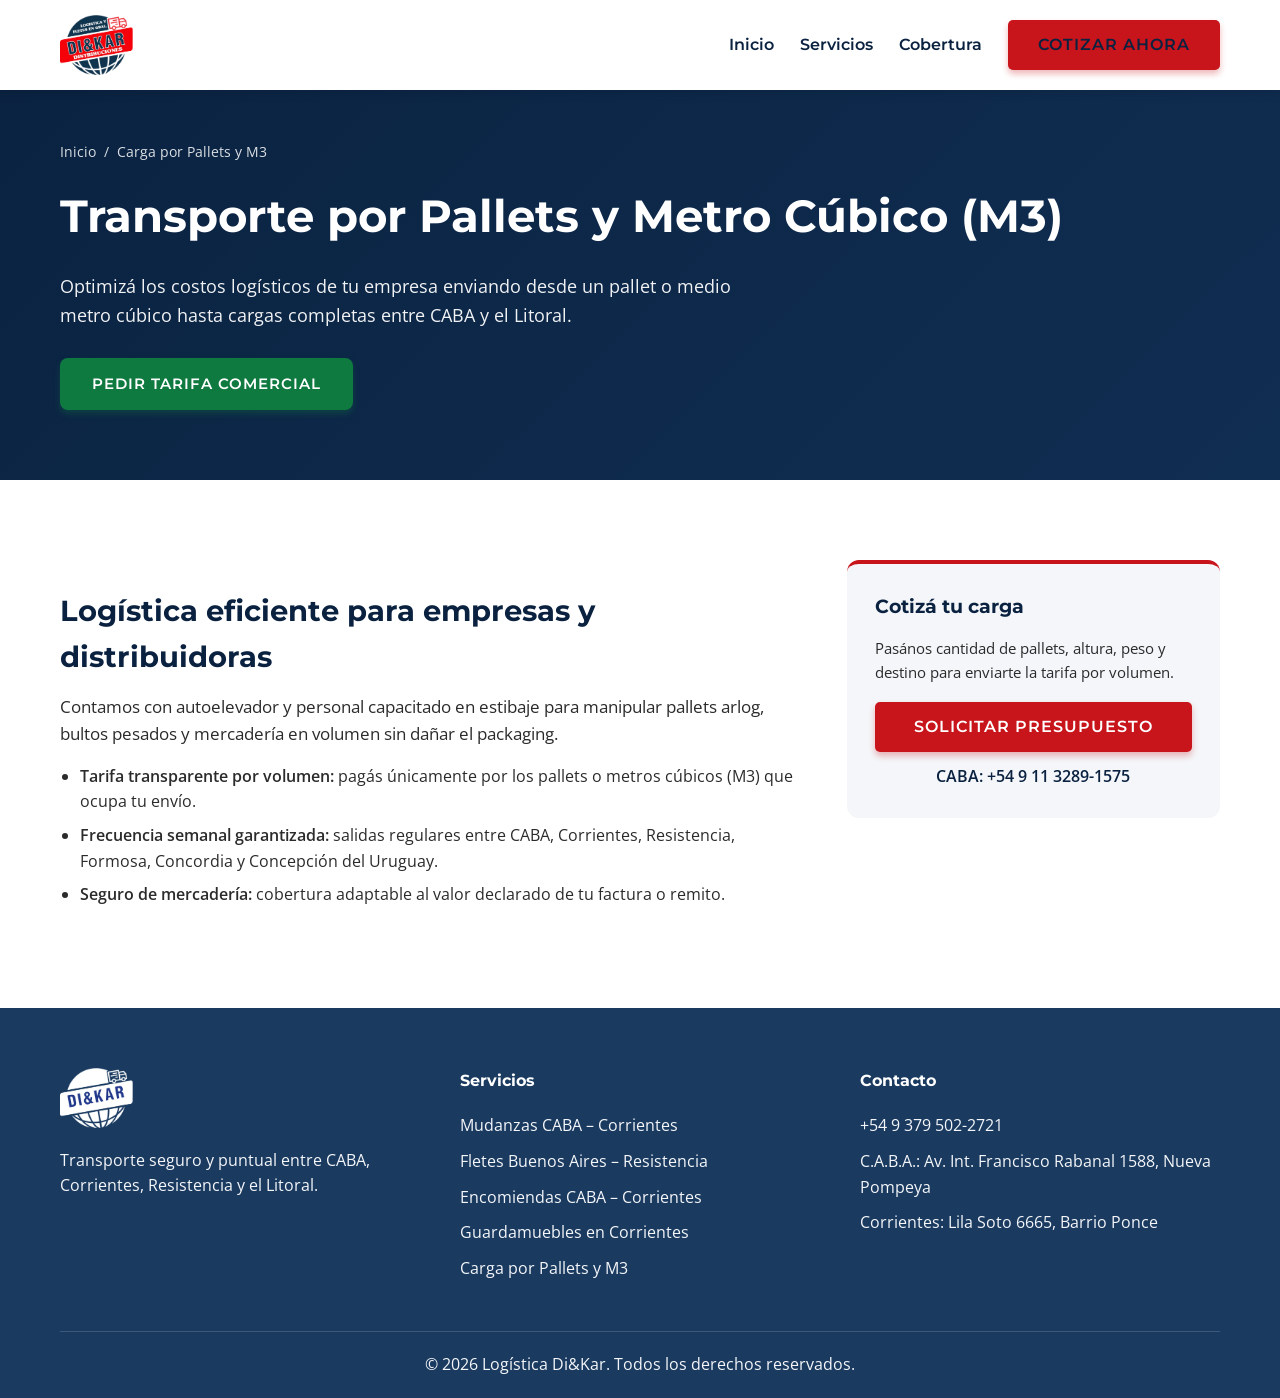
==== carga-pallets-m3/index.html @ 9a54f1f8 "seo: agregar paginas de servicios por intencion de busqueda y actualizar sitemap" ====
<!DOCTYPE html>
<html lang="es">
<head>
    <meta charset="UTF-8">
    <meta name="viewport" content="width=device-width, initial-scale=1.0">
    <title>Carga por Pallets y M3 entre Buenos Aires y el NEA — Logística Di&amp;Kar</title>
    <meta name="description" content="Transporte de carga paletizada y por metro cúbico (M3) entre CABA, Corrientes, Resistencia, Formosa y Entre Ríos. Tarifas competitivas para empresas.">
    <meta name="robots" content="index, follow, max-image-preview:large">
    <meta name="theme-color" content="#0A2240">
    <link rel="canonical" href="https://logisticadikar.com.ar/carga-pallets-m3/">
    <link rel="icon" href="/favicon.ico" sizes="any">
    <link rel="icon" type="image/png" sizes="32x32" href="/favicon-32.png">
    <link rel="apple-touch-icon" sizes="180x180" href="/apple-touch-icon.png">
    <link rel="manifest" href="/site.webmanifest">
    <meta property="og:type" content="website">
    <meta property="og:locale" content="es_AR">
    <meta property="og:site_name" content="Logística Di&amp;Kar">
    <meta property="og:title" content="Carga por Pallets y M3 — Logística Di&amp;Kar">
    <meta property="og:description" content="Logística B2B y carga consolidada por pallet o metro cúbico entre Buenos Aires y el Litoral.">
    <meta property="og:url" content="https://logisticadikar.com.ar/carga-pallets-m3/">
    <meta property="og:image" content="https://logisticadikar.com.ar/og-image.jpg">
    <meta property="og:image:width" content="1200">
    <meta property="og:image:height" content="630">
    <meta name="twitter:card" content="summary_large_image">
    <meta name="referrer" content="strict-origin-when-cross-origin">
    <script type="application/ld+json">
    {
      "@context": "https://schema.org",
      "@type": "Service",
      "name": "Transporte de Carga por Pallets y M3",
      "provider": { "@id": "https://logisticadikar.com.ar/#empresa", "@type": "MovingCompany", "name": "Logística Di&Kar", "url": "https://logisticadikar.com.ar/" },
      "areaServed": ["Ciudad Autónoma de Buenos Aires", "Corrientes", "Resistencia", "Formosa", "Entre Ríos"],
      "description": "Transporte de carga general consolidada tarifada por pallet estándar o metro cúbico."
    }
    </script>
    <link rel="stylesheet" href="/fonts/fonts.css">
    <link rel="stylesheet" href="/styles.v2.css">
</head>
<body>
    <a class="skip-link" href="#main-content">Saltar al contenido principal</a>
    <header id="header">
        <nav class="navbar" aria-label="Navegación principal">
            <a href="/" class="logo" aria-label="Inicio — Logística Di&amp;Kar">
                <picture>
                    <source srcset="/Imagenes/opt/logo-400.avif" type="image/avif">
                    <source srcset="/Imagenes/opt/logo-400.webp" type="image/webp">
                    <img src="/Imagenes/opt/logo-400.png" alt="Logística Di&amp;Kar" width="400" height="327" decoding="async">
                </picture>
            </a>
            <ul class="nav-links" id="nav-links">
                <li><a href="/">Inicio</a></li>
                <li><a href="/#servicios">Servicios</a></li>
                <li><a href="/#cobertura">Cobertura</a></li>
                <li><a href="/#contacto" class="btn btn-primary">Cotizar ahora</a></li>
            </ul>
            <button type="button" class="mobile-menu-btn" id="mobile-menu-btn" aria-label="Abrir menú" aria-expanded="false" aria-controls="nav-links">
                <svg class="icon" aria-hidden="true" viewBox="0 0 24 24"><path d="M3 6h18v2H3V6zm0 5h18v2H3v-2zm0 5h18v2H3v-2z"/></svg>
            </button>
        </nav>
    </header>

    <main id="main-content">
        <section class="subpage-hero">
            <div class="container">
                <nav class="breadcrumb" aria-label="Ruta de navegación">
                    <a href="/">Inicio</a> <span aria-hidden="true">/</span> <span>Carga por Pallets y M3</span>
                </nav>
                <h1>Transporte por Pallets y Metro Cúbico (M3)</h1>
                <p>Optimizá los costos logísticos de tu empresa enviando desde un pallet o medio metro cúbico hasta cargas completas entre CABA y el Litoral.</p>
                <a href="https://wa.me/5493795022721?text=Hola%2C%20necesito%20tarifa%20de%20carga%20por%20pallet%20o%20M3" class="btn btn-whatsapp-hero" target="_blank" rel="noopener noreferrer">Pedir tarifa comercial</a>
            </div>
        </section>

        <section class="section-padding">
            <div class="container subpage-content">
                <article class="subpage-article">
                    <h2>Logística eficiente para empresas y distribuidoras</h2>
                    <p>Contamos con autoelevador y personal capacitado en estibaje para manipular pallets arlog, bultos pesados y mercadería en volumen sin dañar el packaging.</p>
                    <ul>
                        <li><strong>Tarifa transparente por volumen:</strong> pagás únicamente por los pallets o metros cúbicos (M3) que ocupa tu envío.</li>
                        <li><strong>Frecuencia semanal garantizada:</strong> salidas regulares entre CABA, Corrientes, Resistencia, Formosa, Concordia y Concepción del Uruguay.</li>
                        <li><strong>Seguro de mercadería:</strong> cobertura adaptable al valor declarado de tu factura o remito.</li>
                    </ul>
                </article>
                <aside class="subpage-sidebar">
                    <h3>Cotizá tu carga</h3>
                    <p>Pasános cantidad de pallets, altura, peso y destino para enviarte la tarifa por volumen.</p>
                    <a href="/#contacto" class="btn btn-primary" style="width: 100%; text-align: center; margin-bottom: 12px;">Solicitar presupuesto</a>
                    <a href="tel:+5491132891575" style="display: block; text-align: center; font-weight: 600; color: var(--primary-blue);">CABA: +54 9 11 3289-1575</a>
                </aside>
            </div>
        </section>
    </main>

    <footer>
        <div class="container">
            <div class="footer-grid">
                <div class="footer-about">
                    <picture>
                        <source srcset="/Imagenes/opt/logo-blanco-400.avif" type="image/avif">
                        <source srcset="/Imagenes/opt/logo-blanco-400.webp" type="image/webp">
                        <img src="/Imagenes/opt/logo-blanco-400.png" alt="Logística Di&amp;Kar — Transporte y fletes" width="400" height="327" loading="lazy" decoding="async">
                    </picture>
                    <p>Transporte seguro y puntual entre CABA, Corrientes, Resistencia y el Litoral.</p>
                </div>
                <div class="footer-links">
                    <h4>Servicios</h4>
                    <ul>
                        <li><a href="/mudanzas-caba-corrientes/">Mudanzas CABA – Corrientes</a></li>
                        <li><a href="/fletes-buenos-aires-resistencia/">Fletes Buenos Aires – Resistencia</a></li>
                        <li><a href="/encomiendas-caba-corrientes/">Encomiendas CABA – Corrientes</a></li>
                        <li><a href="/guardamuebles-corrientes/">Guardamuebles en Corrientes</a></li>
                        <li><a href="/carga-pallets-m3/">Carga por Pallets y M3</a></li>
                    </ul>
                </div>
                <div class="footer-contact">
                    <h4>Contacto</h4>
                    <p><a href="tel:+5493795022721">+54 9 379 502-2721</a></p>
                    <p>C.A.B.A.: Av. Int. Francisco Rabanal 1588, Nueva Pompeya</p>
                    <p>Corrientes: Lila Soto 6665, Barrio Ponce</p>
                </div>
            </div>
            <div class="footer-bottom">
                <p>&copy; 2026 Logística Di&amp;Kar. Todos los derechos reservados.</p>
            </div>
        </div>
    </footer>
    <script src="/script.v2.js" defer></script>
</body>
</html>
---- fonts/fonts.css ----
/* Montserrat Latin */
@font-face {
  font-family: 'Montserrat';
  font-style: normal;
  font-weight: 400;
  font-display: swap;
  src: url('montserrat-latin.woff2') format('woff2');
  unicode-range: U+0000-00FF, U+0131, U+0152-0153, U+02BB-02BC, U+02C6, U+02DA, U+02DC, U+0304, U+0308, U+0329, U+2000-206F, U+20AC, U+2122, U+2191, U+2193, U+2212, U+2215, U+FEFF, U+FFFD;
}
@font-face {
  font-family: 'Montserrat';
  font-style: normal;
  font-weight: 600;
  font-display: swap;
  src: url('montserrat-latin.woff2') format('woff2');
  unicode-range: U+0000-00FF, U+0131, U+0152-0153, U+02BB-02BC, U+02C6, U+02DA, U+02DC, U+0304, U+0308, U+0329, U+2000-206F, U+20AC, U+2122, U+2191, U+2193, U+2212, U+2215, U+FEFF, U+FFFD;
}
@font-face {
  font-family: 'Montserrat';
  font-style: normal;
  font-weight: 700;
  font-display: swap;
  src: url('montserrat-latin.woff2') format('woff2');
  unicode-range: U+0000-00FF, U+0131, U+0152-0153, U+02BB-02BC, U+02C6, U+02DA, U+02DC, U+0304, U+0308, U+0329, U+2000-206F, U+20AC, U+2122, U+2191, U+2193, U+2212, U+2215, U+FEFF, U+FFFD;
}

/* Open Sans Latin */
@font-face {
  font-family: 'Open Sans';
  font-style: normal;
  font-weight: 400;
  font-stretch: 100%;
  font-display: swap;
  src: url('opensans-latin.woff2') format('woff2');
  unicode-range: U+0000-00FF, U+0131, U+0152-0153, U+02BB-02BC, U+02C6, U+02DA, U+02DC, U+0304, U+0308, U+0329, U+2000-206F, U+20AC, U+2122, U+2191, U+2193, U+2212, U+2215, U+FEFF, U+FFFD;
}
@font-face {
  font-family: 'Open Sans';
  font-style: normal;
  font-weight: 600;
  font-stretch: 100%;
  font-display: swap;
  src: url('opensans-latin.woff2') format('woff2');
  unicode-range: U+0000-00FF, U+0131, U+0152-0153, U+02BB-02BC, U+02C6, U+02DA, U+02DC, U+0304, U+0308, U+0329, U+2000-206F, U+20AC, U+2122, U+2191, U+2193, U+2212, U+2215, U+FEFF, U+FFFD;
}
---- styles.v2.css ----
:root {
  --primary-red: #C8141B; /* Rojo corporativo con contraste AA (>= 5.2:1 con blanco) */
  --primary-red-bright: #E61D24; /* Acento decorativo */
  --primary-red-on-dark: #FF6B70; /* Rojo legible sobre azul oscuro (>= 6.0:1) */
  --primary-blue: #0A2240; /* Azul oscuro confianza */
  --secondary-blue: #1A3A60; /* Azul oscuro secundario */
  --text-dark: #2B2B2B;
  --text-light: #F4F6F9;
  --white: #FFFFFF;
  --gray-light: #E0E0E0;
  --transition: all 0.3s ease;
}

* {
  margin: 0;
  padding: 0;
  box-sizing: border-box;
  font-family: 'Open Sans', sans-serif;
}

html {
  scroll-behavior: smooth;
}

body {
  background-color: var(--white);
  color: var(--text-dark);
  line-height: 1.6;
  overflow-x: hidden;
}

h1, h2, h3, h4, h5, h6 {
  font-family: 'Montserrat', sans-serif;
  font-weight: 700;
  color: var(--primary-blue);
}

a {
  text-decoration: none;
  color: inherit;
}

ul {
  list-style: none;
}

img {
  max-width: 100%;
  height: auto;
  display: block;
}

.icon {
  display: inline-block;
  width: 1em;
  height: 1em;
  fill: currentColor;
  vertical-align: -0.125em;
  flex-shrink: 0;
}

/* Skip link for keyboard navigation */
.skip-link {
  position: absolute;
  top: -100px;
  left: 16px;
  background: var(--primary-blue);
  color: var(--white);
  padding: 12px 20px;
  border-radius: 6px;
  font-family: 'Montserrat', sans-serif;
  font-weight: 600;
  z-index: 2000;
  transition: top 0.2s ease;
}

.skip-link:focus {
  top: 16px;
  outline: 3px solid var(--primary-red);
  outline-offset: 2px;
}

/* Focus visible */
a:focus-visible,
button:focus-visible,
input:focus-visible,
select:focus-visible,
textarea:focus-visible {
  outline: 3px solid var(--primary-red);
  outline-offset: 2px;
}

/* Utilities */
.container {
  max-width: 1200px;
  margin: 0 auto;
  padding: 0 20px;
}

.section-padding {
  padding: 80px 0;
}

.section-title {
  text-align: center;
  font-size: 2.5rem;
  margin-bottom: 50px;
  position: relative;
  padding-bottom: 15px;
}

.section-title::after {
  content: '';
  position: absolute;
  bottom: 0;
  left: 50%;
  transform: translateX(-50%);
  width: 80px;
  height: 4px;
  background-color: var(--primary-red);
  border-radius: 2px;
}

.btn {
  display: inline-block;
  padding: 12px 30px;
  border-radius: 5px;
  font-family: 'Montserrat', sans-serif;
  font-weight: 600;
  text-transform: uppercase;
  letter-spacing: 1px;
  cursor: pointer;
  transition: var(--transition);
  border: none;
  font-size: 1rem;
}

.btn-primary {
  background-color: var(--primary-red);
  color: var(--white);
  box-shadow: 0 4px 6px rgba(200, 20, 27, 0.3);
}

.btn-primary:hover {
  background-color: #a61016;
  transform: translateY(-2px);
  box-shadow: 0 6px 12px rgba(200, 20, 27, 0.4);
}

.btn-outline {
  background-color: transparent;
  border: 2px solid var(--white);
  color: var(--white);
}

.btn-outline:hover {
  background-color: var(--white);
  color: var(--primary-blue);
}

/* Header & Nav */
header {
  position: fixed;
  top: 0;
  left: 0;
  width: 100%;
  background-color: var(--white);
  box-shadow: 0 2px 10px rgba(0, 0, 0, 0.1);
  z-index: 1000;
  transition: var(--transition);
}

header.scrolled {
  box-shadow: 0 5px 15px rgba(0, 0, 0, 0.12);
}

header.scrolled .navbar {
  padding-top: 8px;
  padding-bottom: 8px;
}

.navbar {
  display: flex;
  justify-content: space-between;
  align-items: center;
  padding: 15px 20px;
  max-width: 1200px;
  margin: 0 auto;
  transition: padding 0.3s ease;
}

.logo img {
  height: 60px;
  width: auto;
}

.nav-links {
  display: flex;
  align-items: center;
  gap: 26px;
}

.nav-links li a {
  font-family: 'Montserrat', sans-serif;
  font-weight: 600;
  color: var(--primary-blue);
  transition: var(--transition);
  position: relative;
}

.nav-links li a:not(.btn)::after {
  content: '';
  position: absolute;
  width: 0;
  height: 2px;
  bottom: -5px;
  left: 0;
  background-color: var(--primary-red);
  transition: var(--transition);
}

.nav-links li a:not(.btn):hover::after {
  width: 100%;
}

.nav-links li a:not(.btn):hover {
  color: var(--primary-red);
}

.mobile-menu-btn {
  display: none;
  background: transparent;
  border: none;
  padding: 8px;
  font-size: 1.5rem;
  color: var(--primary-blue);
  cursor: pointer;
  line-height: 1;
}

/* Hero Section */
.hero {
  position: relative;
  min-height: 100vh;
  display: flex;
  align-items: center;
  color: var(--white);
  padding-top: 100px;
  padding-bottom: 0;
  z-index: 1;
  overflow: hidden;
  background-color: var(--primary-blue);
}

.hero-overlay {
  position: absolute;
  top: 0; left: 0; width: 100%; height: 100%;
  background: linear-gradient(135deg, rgba(10, 34, 64, 0.88) 0%, rgba(10, 34, 64, 0.72) 50%, rgba(10, 34, 64, 0.55) 100%);
  z-index: 0;
}

.hero-bg {
  position: absolute;
  top: 0; left: 0; width: 100%; height: 100%;
  z-index: -1;
  overflow: hidden;
}

.hero-bg .bg-slide {
  position: absolute;
  top: 0; left: 0; width: 100%; height: 100%;
  background-size: cover;
  background-position: center;
  opacity: 0;
  animation: fadeBackground 15s infinite;
}

.hero-bg .bg-slide:nth-child(1) {
  opacity: 1;
  background-image: url('/Imagenes/opt/gpt7-1200.jpg');
  background-image: image-set(
    url('/Imagenes/opt/gpt7-1200.avif') type('image/avif'),
    url('/Imagenes/opt/gpt7-1200.webp') type('image/webp'),
    url('/Imagenes/opt/gpt7-1200.jpg') type('image/jpeg')
  );
  animation-delay: 0s;
}

.hero-bg .bg-slide:nth-child(2) {
  background-image: url('/Imagenes/opt/gpt5-1200.jpg');
  background-image: image-set(
    url('/Imagenes/opt/gpt5-1200.avif') type('image/avif'),
    url('/Imagenes/opt/gpt5-1200.webp') type('image/webp'),
    url('/Imagenes/opt/gpt5-1200.jpg') type('image/jpeg')
  );
  animation-delay: 5s;
}

.hero-bg .bg-slide:nth-child(3) {
  background-image: url('/Imagenes/opt/gpt3-1200.jpg');
  background-image: image-set(
    url('/Imagenes/opt/gpt3-1200.avif') type('image/avif'),
    url('/Imagenes/opt/gpt3-1200.webp') type('image/webp'),
    url('/Imagenes/opt/gpt3-1200.jpg') type('image/jpeg')
  );
  animation-delay: 10s;
}

@keyframes fadeBackground {
  0%   { opacity: 0; transform: scale(1); }
  10%  { opacity: 1; transform: scale(1.02); }
  33%  { opacity: 1; transform: scale(1.05); }
  43%  { opacity: 0; transform: scale(1.07); }
  100% { opacity: 0; transform: scale(1.1); }
}

/* Hero Split Layout */
.hero > .container {
  position: relative;
  z-index: 2;
  width: 100%;
}

.hero-split {
  display: grid;
  grid-template-columns: 1fr 420px;
  gap: 60px;
  align-items: center;
  min-height: calc(100vh - 200px);
  padding-bottom: 90px;
}

.hero-route-badge {
  display: inline-flex;
  align-items: center;
  gap: 10px;
  background: rgba(200, 20, 27, 0.25);
  border: 1px solid rgba(255, 107, 112, 0.55);
  border-radius: 8px;
  padding: 8px 20px;
  margin-bottom: 28px;
  font-family: 'Montserrat', sans-serif;
  font-weight: 600;
  font-size: 0.85rem;
  letter-spacing: 0.5px;
  backdrop-filter: blur(10px);
}

.route-dot {
  width: 8px;
  height: 8px;
  background-color: var(--primary-red-bright);
  border-radius: 50%;
  animation: pulse-dot 2s infinite;
}

@keyframes pulse-dot {
  0%, 100% { box-shadow: 0 0 0 0 rgba(230, 29, 36, 0.6); }
  50%      { box-shadow: 0 0 0 6px rgba(230, 29, 36, 0); }
}

.hero-route-badge .icon {
  font-size: 0.85rem;
  opacity: 0.85;
}

.hero h1 {
  font-size: 3.8rem;
  color: var(--white);
  margin-bottom: 24px;
  line-height: 1.15;
  letter-spacing: -0.5px;
}

.highlight-text {
  color: var(--primary-red-on-dark);
  position: relative;
}

.highlight-text::after {
  content: '';
  position: absolute;
  bottom: 2px;
  left: 0;
  width: 100%;
  height: 4px;
  background: var(--primary-red-on-dark);
  border-radius: 2px;
  opacity: 0.6;
}

.hero-subtitle {
  font-size: 1.2rem;
  margin-bottom: 36px;
  line-height: 1.7;
  opacity: 0.95;
  max-width: 540px;
}

.hero-btns {
  display: flex;
  gap: 16px;
  margin-bottom: 40px;
}

.btn-hero-primary {
  display: inline-flex;
  align-items: center;
  gap: 10px;
  padding: 14px 32px;
  font-size: 0.95rem;
  border-radius: 8px;
}

.btn-whatsapp-hero {
  display: inline-flex;
  align-items: center;
  gap: 10px;
  padding: 14px 32px;
  background: #0F7A40; /* Contraste AA >= 5.0:1 con texto blanco */
  color: var(--white);
  font-family: 'Montserrat', sans-serif;
  font-weight: 600;
  text-transform: uppercase;
  letter-spacing: 1px;
  font-size: 0.95rem;
  border-radius: 8px;
  border: none;
  box-shadow: 0 4px 6px rgba(15, 122, 64, 0.3);
  transition: var(--transition);
}

.btn-whatsapp-hero:hover {
  background: #0b5e31;
  transform: translateY(-2px);
  box-shadow: 0 6px 12px rgba(15, 122, 64, 0.4);
}

.btn-whatsapp-hero .icon {
  font-size: 1.2rem;
}

/* Trust Indicators */
.hero-trust {
  display: flex;
  gap: 28px;
}

.trust-item {
  display: flex;
  align-items: center;
  gap: 8px;
  font-size: 0.85rem;
  opacity: 0.92;
  font-weight: 600;
  font-family: 'Montserrat', sans-serif;
}

.trust-item .icon {
  color: var(--primary-red-on-dark);
  font-size: 1rem;
}

/* Hero Right - Floating Card */
.hero-floating-card {
  background: var(--white);
  border: 1px solid rgba(10, 34, 64, 0.06);
  border-radius: 24px;
  padding: 32px;
  animation: floatCard 6s ease-in-out infinite;
  box-shadow: 0 20px 50px rgba(10, 34, 64, 0.15);
}

@keyframes floatCard {
  0%, 100% { transform: translateY(0); }
  50%      { transform: translateY(-10px); }
}

.floating-card-header {
  display: flex;
  align-items: center;
  gap: 12px;
  margin-bottom: 28px;
  padding-bottom: 18px;
  border-bottom: 1px solid rgba(10, 34, 64, 0.08);
}

.floating-card-header .icon {
  font-size: 1.5rem;
  color: var(--primary-red);
}

.floating-card-header span {
  font-family: 'Montserrat', sans-serif;
  font-weight: 700;
  font-size: 1.15rem;
  color: var(--primary-blue);
}

.floating-card-services {
  display: flex;
  flex-direction: column;
  gap: 14px;
  margin-bottom: 24px;
}

.fc-service {
  display: flex;
  align-items: center;
  gap: 16px;
  padding: 12px 16px;
  background: rgba(10, 34, 64, 0.03);
  border-radius: 14px;
  transition: var(--transition);
  border: 1px solid transparent;
}

.fc-service:hover {
  background: var(--white);
  border-color: rgba(200, 20, 27, 0.2);
  transform: translateY(-2px) translateX(4px);
  box-shadow: 0 6px 20px rgba(10, 34, 64, 0.06);
}

.fc-icon {
  width: 44px;
  height: 44px;
  background: rgba(200, 20, 27, 0.1);
  border-radius: 10px;
  display: flex;
  align-items: center;
  justify-content: center;
  color: var(--primary-red);
  font-size: 1.15rem;
  flex-shrink: 0;
  transition: var(--transition);
}

.fc-service:hover .fc-icon {
  background: var(--primary-red);
  color: var(--white);
  transform: scale(1.05);
}

.fc-info h2,
.fc-info h3,
.fc-info h4 {
  color: var(--primary-blue);
  font-size: 0.95rem;
  font-weight: 600;
  margin-bottom: 2px;
}

.fc-info p {
  font-size: 0.85rem;
  color: #3e5266;
  margin: 0;
}

.floating-card-cta {
  display: flex;
  align-items: center;
  justify-content: center;
  gap: 8px;
  width: 100%;
  padding: 14px;
  background: var(--primary-red);
  color: var(--white);
  border-radius: 12px;
  font-family: 'Montserrat', sans-serif;
  font-weight: 600;
  font-size: 0.95rem;
  text-transform: uppercase;
  letter-spacing: 0.5px;
  transition: var(--transition);
  box-shadow: 0 4px 15px rgba(200, 20, 27, 0.25);
}

.floating-card-cta:hover {
  background: #a61016;
  transform: translateY(-2px);
  box-shadow: 0 6px 20px rgba(200, 20, 27, 0.35);
}

.floating-card-cta .icon {
  transition: transform 0.3s ease;
}

.floating-card-cta:hover .icon {
  transform: translateX(4px);
}

/* Stats Bar */
.hero-stats-bar {
  position: absolute;
  bottom: 0;
  left: 0;
  width: 100%;
  background: rgba(10, 34, 64, 0.78);
  backdrop-filter: blur(20px);
  -webkit-backdrop-filter: blur(20px);
  border-top: 1px solid rgba(255, 255, 255, 0.15);
  z-index: 2;
  padding: 24px 0;
}

.stats-grid {
  display: flex;
  justify-content: center;
  align-items: center;
  gap: 50px;
}

.stat-item {
  text-align: center;
}

.stat-number {
  display: block;
  font-family: 'Montserrat', sans-serif;
  font-weight: 700;
  font-size: 2rem;
  color: var(--white);
  line-height: 1;
  margin-bottom: 6px;
}

.stat-label {
  font-size: 0.8rem;
  opacity: 0.9;
  text-transform: uppercase;
  letter-spacing: 1px;
  font-weight: 600;
}

.stat-divider {
  width: 1px;
  height: 40px;
  background: rgba(255, 255, 255, 0.25);
}

/* Services */
.services-grid {
  display: grid;
  grid-template-columns: repeat(auto-fit, minmax(300px, 1fr));
  gap: 30px;
}

.service-card {
  background: var(--white);
  padding: 40px 30px;
  border-radius: 10px;
  box-shadow: 0 5px 15px rgba(0,0,0,0.05);
  text-align: center;
  transition: var(--transition);
  position: relative;
  overflow: hidden;
  border-bottom: 4px solid transparent;
  display: flex;
  flex-direction: column;
  justify-content: space-between;
}

.service-card:hover {
  transform: translateY(-10px);
  box-shadow: 0 15px 30px rgba(0,0,0,0.1);
  border-bottom: 4px solid var(--primary-red);
}

.service-icon {
  font-size: 3rem;
  color: var(--primary-red);
  margin: 0 auto 20px;
  display: block;
}

.service-card h3 {
  margin-bottom: 15px;
}

.service-card-link {
  display: inline-flex;
  align-items: center;
  justify-content: center;
  gap: 6px;
  margin-top: 18px;
  font-family: 'Montserrat', sans-serif;
  font-weight: 600;
  font-size: 0.9rem;
  color: var(--primary-red);
}

.service-card-link:hover {
  text-decoration: underline;
}

.service-card.featured {
  border-bottom: 4px solid var(--primary-red);
  box-shadow: 0 10px 25px rgba(0,0,0,0.08);
}

.service-card.featured::before {
  content: 'MÁS SOLICITADO';
  position: absolute;
  top: 15px;
  right: -35px;
  background: var(--primary-red);
  color: var(--white);
  font-size: 0.65rem;
  font-weight: 700;
  padding: 5px 35px;
  transform: rotate(45deg);
  box-shadow: 0 2px 5px rgba(0,0,0,0.15);
  letter-spacing: 1px;
}

.benefits-banner {
  margin-top: 40px;
  background: var(--text-light);
  padding: 25px;
  border-radius: 10px;
  text-align: center;
  border-left: 5px solid var(--primary-red);
  box-shadow: 0 5px 15px rgba(0,0,0,0.03);
}

.benefits-banner p {
  font-size: 1.1rem;
  margin: 0;
  font-weight: 600;
  color: var(--primary-blue);
  display: flex;
  align-items: center;
  justify-content: center;
  gap: 10px;
  flex-wrap: wrap;
}

.benefits-banner .icon {
  color: var(--primary-red);
  font-size: 1.4rem;
}

/* Coverage */
.coverage {
  background-color: var(--primary-blue);
  color: var(--white);
}

.coverage .section-title {
  color: var(--white);
}

.coverage-content {
  display: grid;
  grid-template-columns: 1fr 1fr;
  gap: 50px;
  align-items: center;
}

.coverage-list h3 {
  color: var(--primary-red-on-dark);
  margin-bottom: 20px;
}

.coverage-list h4 {
  margin-bottom: 10px;
  color: var(--white);
}

.coverage-list ul {
  display: grid;
  grid-template-columns: 1fr 1fr;
  gap: 15px;
  margin-bottom: 20px;
}

.coverage-list li {
  display: flex;
  align-items: center;
  gap: 10px;
}

.coverage-list .icon {
  color: var(--primary-red-on-dark);
}

.coverage-map img {
  border-radius: 10px;
  box-shadow: 0 10px 30px rgba(0,0,0,0.3);
  border: 4px solid var(--white);
  width: 100%;
  height: auto;
}

/* About */
.about-grid {
  display: grid;
  grid-template-columns: 1fr 1fr;
  gap: 50px;
  align-items: center;
}

.about-text h3 {
  font-size: 2rem;
  margin-bottom: 20px;
}

.about-text p {
  margin-bottom: 20px;
  font-size: 1.1rem;
}

.about-images {
  align-items: center;
  display: grid;
  grid-template-columns: 1fr 1fr;
  gap: 20px;
}

.about-images img {
  border-radius: 10px;
  box-shadow: 0 5px 15px rgba(0,0,0,0.1);
  width: 100%;
  height: auto;
}

/* Contact / Quote */
.contact {
  background-color: var(--text-light);
}

.contact-grid {
  display: grid;
  grid-template-columns: 1fr 1fr;
  gap: 50px;
}

.contact-info {
  background: var(--white);
  padding: 40px;
  border-radius: 10px;
  box-shadow: 0 5px 15px rgba(0,0,0,0.05);
}

.info-item {
  display: flex;
  align-items: flex-start;
  gap: 20px;
  margin-bottom: 30px;
}

.info-icon {
  width: 50px;
  height: 50px;
  background-color: rgba(200, 20, 27, 0.1);
  color: var(--primary-red);
  border-radius: 50%;
  display: flex;
  justify-content: center;
  align-items: center;
  font-size: 1.5rem;
  flex-shrink: 0;
}

.info-text h4 {
  margin-bottom: 5px;
}

.info-links {
  display: flex;
  flex-direction: column;
  gap: 6px;
  margin-top: 8px;
}

.info-links a {
  display: inline-flex;
  align-items: center;
  gap: 6px;
  color: var(--primary-blue);
  font-weight: 600;
  font-size: 0.95rem;
}

.info-links a:hover {
  color: var(--primary-red);
}

.info-links .icon-wa {
  color: #128C4A;
}

.info-links .icon-map {
  color: var(--primary-red);
}

.quote-form {
  background: var(--white);
  padding: 40px;
  border-radius: 10px;
  box-shadow: 0 5px 15px rgba(0,0,0,0.05);
}

.form-row {
  display: grid;
  grid-template-columns: 1fr 1fr;
  gap: 20px;
}

.form-group {
  margin-bottom: 20px;
}

.form-group label {
  display: block;
  margin-bottom: 8px;
  font-weight: 600;
  color: var(--primary-blue);
}

.form-control {
  width: 100%;
  padding: 12px 15px;
  border: 1px solid #8c96a0;
  border-radius: 5px;
  font-family: 'Open Sans', sans-serif;
  font-size: 1rem;
  color: var(--text-dark);
  transition: var(--transition);
}

.form-control:focus {
  border-color: var(--primary-red);
  outline: none;
  box-shadow: 0 0 0 3px rgba(200, 20, 27, 0.15);
}

.form-control[aria-invalid="true"] {
  border-color: var(--primary-red);
}

.field-error {
  display: block;
  color: var(--primary-red);
  font-size: 0.85rem;
  font-weight: 600;
  margin-top: 5px;
  min-height: 1.2em;
}

.form-status {
  margin-bottom: 16px;
  padding: 12px 14px;
  border-radius: 6px;
  font-size: 0.92rem;
  font-weight: 600;
  display: none;
}

.form-status.error {
  display: block;
  background: #fdecec;
  color: #8f0e13;
  border: 1px solid #f5b5b8;
}

textarea.form-control {
  resize: vertical;
  min-height: 100px;
}

/* FAQ */
.faq-list {
  max-width: 800px;
  margin: 0 auto;
}

.faq-item {
  background: var(--white);
  margin-bottom: 20px;
  border-radius: 8px;
  box-shadow: 0 2px 10px rgba(0,0,0,0.05);
  overflow: hidden;
  border: 1px solid rgba(10, 34, 64, 0.08);
}

.faq-question {
  width: 100%;
  background: transparent;
  border: none;
  padding: 20px;
  display: flex;
  justify-content: space-between;
  align-items: center;
  text-align: left;
  cursor: pointer;
  font-family: 'Montserrat', sans-serif;
  font-weight: 600;
  font-size: 1.05rem;
  color: var(--primary-blue);
  transition: var(--transition);
}

.faq-question:hover {
  color: var(--primary-red);
}

.faq-question .icon {
  transition: transform 0.3s ease;
  margin-left: 12px;
}

.faq-answer {
  padding: 0 20px;
  max-height: 0;
  overflow: hidden;
  transition: max-height 0.3s ease, padding 0.3s ease;
}

.faq-item.active .faq-answer {
  padding: 0 20px 20px;
  max-height: 300px;
}

.faq-item.active .faq-question .icon {
  transform: rotate(180deg);
}

/* Subpages & 404 */
.subpage-hero {
  background: linear-gradient(135deg, var(--primary-blue) 0%, #102e52 100%);
  color: var(--white);
  padding: 140px 0 70px;
}

.subpage-hero h1 {
  color: var(--white);
  font-size: 2.8rem;
  margin-bottom: 18px;
}

.subpage-hero p {
  font-size: 1.15rem;
  max-width: 720px;
  opacity: 0.94;
  margin-bottom: 28px;
}

.breadcrumb {
  display: flex;
  align-items: center;
  gap: 8px;
  font-size: 0.9rem;
  margin-bottom: 18px;
  color: rgba(255, 255, 255, 0.85);
}

.breadcrumb a:hover {
  text-decoration: underline;
}

.subpage-content {
  display: grid;
  grid-template-columns: 2fr 1fr;
  gap: 40px;
  align-items: start;
}

.subpage-article h2 {
  font-size: 1.8rem;
  margin: 28px 0 14px;
}

.subpage-article p {
  margin-bottom: 16px;
  font-size: 1.05rem;
}

.subpage-article ul {
  margin-bottom: 20px;
  padding-left: 20px;
  list-style: disc;
}

.subpage-article li {
  margin-bottom: 8px;
}

.subpage-sidebar {
  background: var(--text-light);
  padding: 28px;
  border-radius: 12px;
  border-top: 4px solid var(--primary-red);
}

.subpage-sidebar h3 {
  margin-bottom: 14px;
}

.subpage-sidebar p {
  margin-bottom: 18px;
  font-size: 0.95rem;
}

.error-404 {
  min-height: 75vh;
  display: flex;
  align-items: center;
  justify-content: center;
  text-align: center;
  padding: 140px 20px 80px;
}

.error-404-code {
  font-family: 'Montserrat', sans-serif;
  font-size: 5rem;
  font-weight: 700;
  color: var(--primary-red);
  line-height: 1;
  margin-bottom: 16px;
}

/* Footer */
footer {
  background-color: var(--secondary-blue);
  color: var(--text-light);
  padding: 60px 0 20px;
}

.footer-grid {
  display: grid;
  grid-template-columns: repeat(auto-fit, minmax(220px, 1fr));
  gap: 40px;
  margin-bottom: 40px;
}

.footer-about img {
  height: 60px;
  width: auto;
  margin-bottom: 20px;
}

.footer-links h4, .footer-contact h4 {
  color: var(--white);
  margin-bottom: 20px;
}

.footer-links ul li {
  margin-bottom: 10px;
}

.footer-links ul li a:hover {
  color: var(--primary-red-on-dark);
  padding-left: 5px;
}

.footer-contact p {
  margin-bottom: 10px;
  display: flex;
  align-items: flex-start;
  gap: 10px;
}

.footer-contact .icon {
  color: var(--primary-red-on-dark);
  margin-top: 4px;
}

.footer-contact a:hover {
  text-decoration: underline;
}

.footer-credit {
  display: inline-flex;
  align-items: center;
  gap: 8px;
  margin-top: 10px;
  color: rgba(255,255,255,0.88);
  font-size: 0.9rem;
  text-decoration: none;
}

.footer-credit:hover {
  color: var(--white);
}

.footer-credit img {
  height: 40px;
  width: auto;
}

.footer-bottom {
  text-align: center;
  padding-top: 20px;
  border-top: 1px solid rgba(255,255,255,0.15);
}

/* WhatsApp Button */
.whatsapp-float {
  position: fixed;
  bottom: 30px;
  right: 30px;
  background-color: #0F7A40;
  color: var(--white);
  border-radius: 50px;
  padding: 12px 22px;
  display: flex;
  align-items: center;
  gap: 10px;
  font-family: 'Montserrat', sans-serif;
  font-weight: 600;
  box-shadow: 0 4px 10px rgba(0,0,0,0.3);
  z-index: 1000;
  transition: var(--transition);
}

.whatsapp-float:hover {
  background-color: #0b5e31;
  transform: scale(1.05);
}

.whatsapp-float .icon {
  font-size: 1.5rem;
}

/* Reveal Animations (progressive enhancement with JS, never blocks hero/LCP) */
.js-ready .reveal {
  opacity: 0;
  transform: translateY(30px);
  transition: opacity 0.6s ease, transform 0.6s ease;
}

.js-ready .reveal.active {
  opacity: 1;
  transform: translateY(0);
}

@media (prefers-reduced-motion: reduce) {
  html {
    scroll-behavior: auto;
  }
  .hero-bg .bg-slide,
  .hero-floating-card,
  .route-dot {
    animation: none !important;
  }
  .js-ready .reveal {
    opacity: 1 !important;
    transform: none !important;
    transition: none !important;
  }
  * {
    transition-duration: 0.01ms !important;
  }
}

/* Responsive */
@media (max-width: 1100px) {
  .hero-split {
    grid-template-columns: 1fr 380px;
    gap: 40px;
  }
}

@media (max-width: 992px) {
  .hero {
    padding-top: 90px;
    display: flex;
    flex-direction: column;
    min-height: auto;
  }

  .hero-split {
    grid-template-columns: 1fr;
    gap: 40px;
    min-height: auto;
    padding-bottom: 20px;
    padding-top: 30px;
  }

  .hero-left {
    text-align: center;
  }

  .hero-route-badge {
    justify-content: center;
  }

  .hero h1 { font-size: 2.8rem; }

  .hero-subtitle {
    margin-left: auto;
    margin-right: auto;
  }

  .hero-btns,
  .hero-trust {
    justify-content: center;
  }

  .hero-right {
    width: 100%;
    max-width: 420px;
    margin: 0 auto;
  }

  .hero-floating-card {
    animation: none;
    width: 100%;
  }

  .hero-stats-bar {
    position: relative;
    bottom: auto;
    margin-top: 40px;
  }

  .stats-grid {
    gap: 30px;
  }

  .stat-number { font-size: 1.6rem; }
  .stat-label { font-size: 0.7rem; }

  .coverage-content, .about-grid, .contact-grid, .subpage-content {
    grid-template-columns: 1fr;
  }
}

@media (max-width: 768px) {
  .nav-links {
    position: fixed;
    top: 76px;
    left: -100%;
    flex-direction: column;
    background-color: var(--white);
    width: 100%;
    text-align: center;
    padding: 20px 0;
    box-shadow: 0 10px 10px rgba(0,0,0,0.1);
    transition: left 0.35s ease;
  }

  .nav-links.active {
    left: 0;
  }

  .mobile-menu-btn {
    display: inline-flex;
    align-items: center;
    justify-content: center;
  }

  .hero h1 { font-size: 2.2rem; }
  .hero-btns { flex-direction: column; align-items: center; }

  .hero-trust {
    flex-direction: column;
    align-items: center;
    gap: 12px;
  }

  .hero-route-badge {
    font-size: 0.75rem;
    gap: 6px;
    padding: 6px 14px;
  }

  .stats-grid {
    display: grid;
    grid-template-columns: 1fr 1fr;
    gap: 20px;
  }

  .stat-divider {
    display: none;
  }

  .hero-stats-bar {
    padding: 18px 0;
  }

  .hero-floating-card {
    padding: 24px;
  }

  .form-row {
    grid-template-columns: 1fr;
  }

  .section-title { font-size: 2rem; }
  .subpage-hero h1 { font-size: 2.1rem; }

  .whatsapp-float span { display: none; }
  .whatsapp-float { padding: 15px; border-radius: 50%; }
}

@media (max-width: 480px) {
  .hero h1 { font-size: 1.9rem; }
  .hero-subtitle { font-size: 1rem; }

  .btn-hero-primary,
  .btn-whatsapp-hero {
    padding: 12px 24px;
    font-size: 0.85rem;
    width: 100%;
    justify-content: center;
  }

  .stat-number { font-size: 1.3rem; }
  .stat-label { font-size: 0.65rem; }
  .fc-service { padding: 10px 12px; }
}
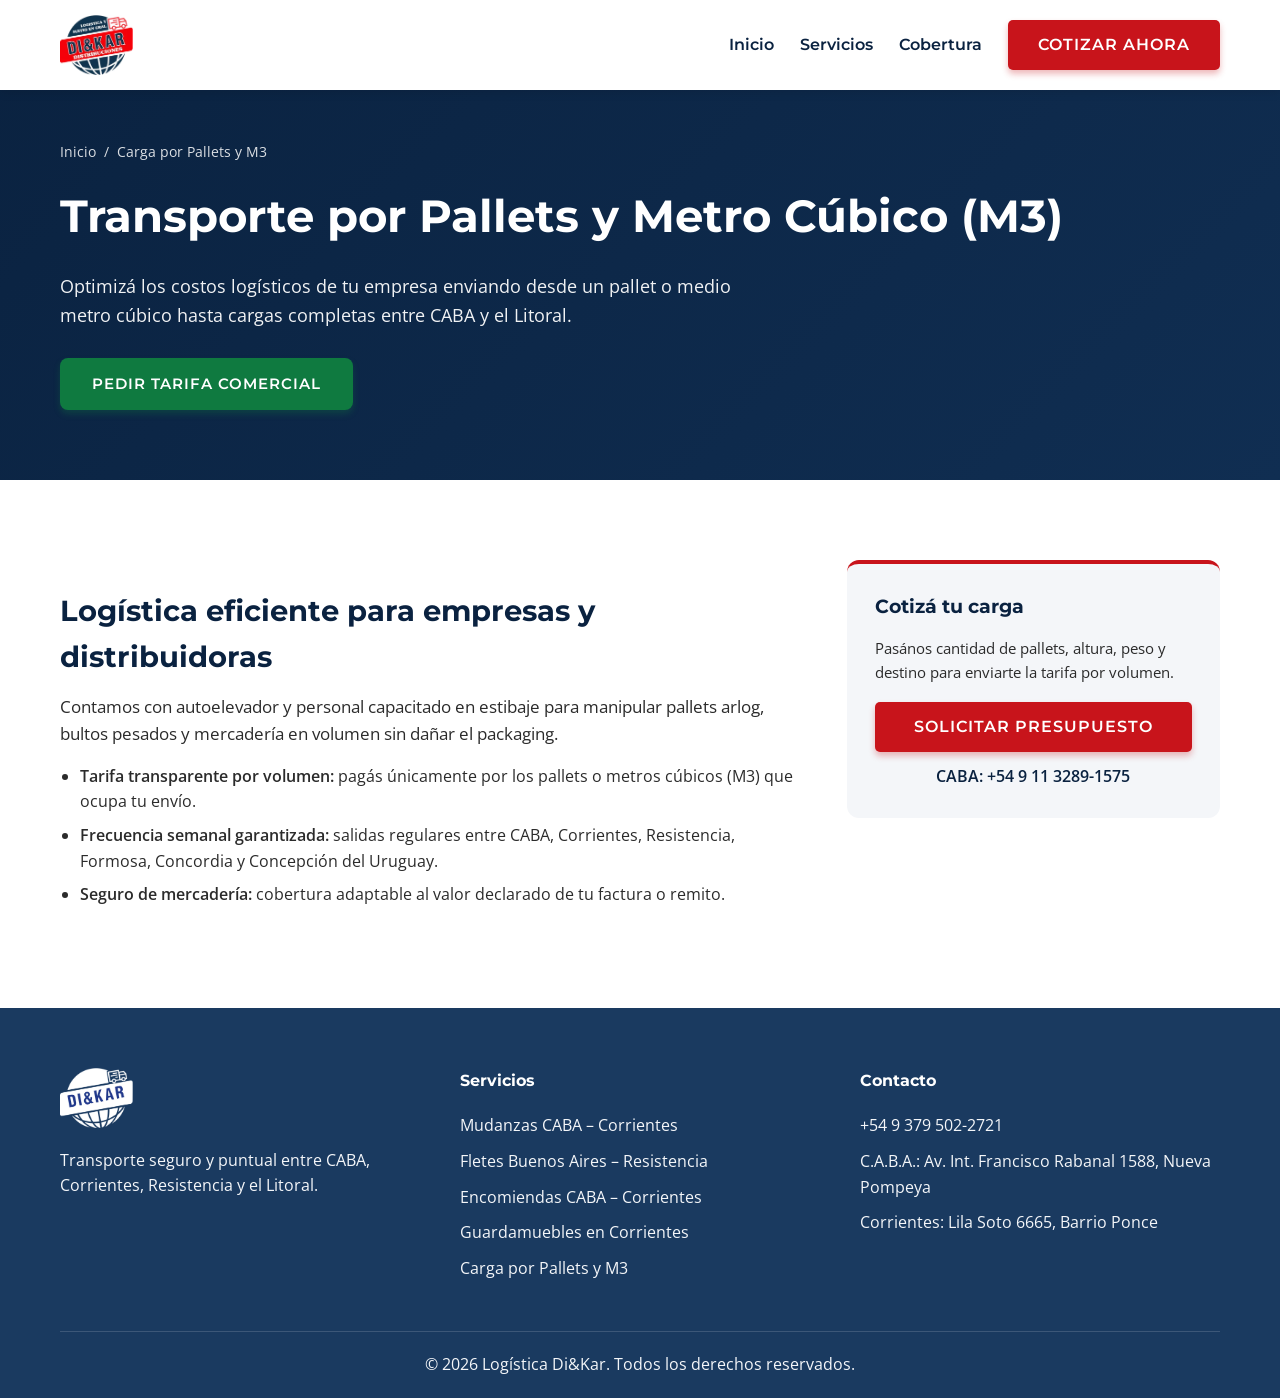
==== commit a939142d: "perf+a11y: unificar fuentes en styles.v3.css, imagenes responsive, contraste del CTA y orden de head" ====
--- a/carga-pallets-m3/index.html
+++ b/carga-pallets-m3/index.html
@@ -28,13 +28,12 @@
       "@context": "https://schema.org",
       "@type": "Service",
       "name": "Transporte de Carga por Pallets y M3",
-      "provider": { "@id": "https://logisticadikar.com.ar/#empresa", "@type": "MovingCompany", "name": "Logística Di&Kar", "url": "https://logisticadikar.com.ar/" },
+      "provider": { "@id": "https://logisticadikar.com.ar/#empresa", "@type": "MovingCompany", "name": "Logística Di&Kar", "url": "https://logisticadikar.com.ar/", "logo": "https://logisticadikar.com.ar/icon-512.png" },
       "areaServed": ["Ciudad Autónoma de Buenos Aires", "Corrientes", "Resistencia", "Formosa", "Entre Ríos"],
       "description": "Transporte de carga general consolidada tarifada por pallet estándar o metro cúbico."
     }
     </script>
-    <link rel="stylesheet" href="/fonts/fonts.css">
-    <link rel="stylesheet" href="/styles.v2.css">
+    <link rel="stylesheet" href="/styles.v3.css">
 </head>
 <body>
     <a class="skip-link" href="#main-content">Saltar al contenido principal</a>
@@ -42,9 +41,9 @@
         <nav class="navbar" aria-label="Navegación principal">
             <a href="/" class="logo" aria-label="Inicio — Logística Di&amp;Kar">
                 <picture>
-                    <source srcset="/Imagenes/opt/logo-400.avif" type="image/avif">
-                    <source srcset="/Imagenes/opt/logo-400.webp" type="image/webp">
-                    <img src="/Imagenes/opt/logo-400.png" alt="Logística Di&amp;Kar" width="400" height="327" decoding="async">
+                    <source srcset="/Imagenes/opt/logo-160.avif 160w, /Imagenes/opt/logo-400.avif 400w" sizes="74px" type="image/avif">
+                    <source srcset="/Imagenes/opt/logo-160.webp 160w, /Imagenes/opt/logo-400.webp 400w" sizes="74px" type="image/webp">
+                    <img src="/Imagenes/opt/logo-160.png" srcset="/Imagenes/opt/logo-160.png 160w, /Imagenes/opt/logo-400.png 400w" sizes="74px" alt="Logística Di&amp;Kar" width="400" height="327" decoding="async">
                 </picture>
             </a>
             <ul class="nav-links" id="nav-links">
@@ -104,7 +103,7 @@
                     <p>Transporte seguro y puntual entre CABA, Corrientes, Resistencia y el Litoral.</p>
                 </div>
                 <div class="footer-links">
-                    <h4>Servicios</h4>
+                    <h3>Servicios</h3>
                     <ul>
                         <li><a href="/mudanzas-caba-corrientes/">Mudanzas CABA – Corrientes</a></li>
                         <li><a href="/fletes-buenos-aires-resistencia/">Fletes Buenos Aires – Resistencia</a></li>
@@ -114,7 +113,7 @@
                     </ul>
                 </div>
                 <div class="footer-contact">
-                    <h4>Contacto</h4>
+                    <h3>Contacto</h3>
                     <p><a href="tel:+5493795022721">+54 9 379 502-2721</a></p>
                     <p>C.A.B.A.: Av. Int. Francisco Rabanal 1588, Nueva Pompeya</p>
                     <p>Corrientes: Lila Soto 6665, Barrio Ponce</p>
--- a/styles.v3.css
+++ b/styles.v3.css
@@ -0,0 +1,1464 @@
+/* Montserrat Latin */
+@font-face {
+  font-family: 'Montserrat';
+  font-style: normal;
+  font-weight: 400;
+  font-display: swap;
+  src: url('/fonts/montserrat-latin.woff2') format('woff2');
+  unicode-range: U+0000-00FF, U+0131, U+0152-0153, U+02BB-02BC, U+02C6, U+02DA, U+02DC, U+0304, U+0308, U+0329, U+2000-206F, U+20AC, U+2122, U+2191, U+2193, U+2212, U+2215, U+FEFF, U+FFFD;
+}
+@font-face {
+  font-family: 'Montserrat';
+  font-style: normal;
+  font-weight: 600;
+  font-display: swap;
+  src: url('/fonts/montserrat-latin.woff2') format('woff2');
+  unicode-range: U+0000-00FF, U+0131, U+0152-0153, U+02BB-02BC, U+02C6, U+02DA, U+02DC, U+0304, U+0308, U+0329, U+2000-206F, U+20AC, U+2122, U+2191, U+2193, U+2212, U+2215, U+FEFF, U+FFFD;
+}
+@font-face {
+  font-family: 'Montserrat';
+  font-style: normal;
+  font-weight: 700;
+  font-display: swap;
+  src: url('/fonts/montserrat-latin.woff2') format('woff2');
+  unicode-range: U+0000-00FF, U+0131, U+0152-0153, U+02BB-02BC, U+02C6, U+02DA, U+02DC, U+0304, U+0308, U+0329, U+2000-206F, U+20AC, U+2122, U+2191, U+2193, U+2212, U+2215, U+FEFF, U+FFFD;
+}
+
+/* Open Sans Latin */
+@font-face {
+  font-family: 'Open Sans';
+  font-style: normal;
+  font-weight: 400;
+  font-stretch: 100%;
+  font-display: swap;
+  src: url('/fonts/opensans-latin.woff2') format('woff2');
+  unicode-range: U+0000-00FF, U+0131, U+0152-0153, U+02BB-02BC, U+02C6, U+02DA, U+02DC, U+0304, U+0308, U+0329, U+2000-206F, U+20AC, U+2122, U+2191, U+2193, U+2212, U+2215, U+FEFF, U+FFFD;
+}
+@font-face {
+  font-family: 'Open Sans';
+  font-style: normal;
+  font-weight: 600;
+  font-stretch: 100%;
+  font-display: swap;
+  src: url('/fonts/opensans-latin.woff2') format('woff2');
+  unicode-range: U+0000-00FF, U+0131, U+0152-0153, U+02BB-02BC, U+02C6, U+02DA, U+02DC, U+0304, U+0308, U+0329, U+2000-206F, U+20AC, U+2122, U+2191, U+2193, U+2212, U+2215, U+FEFF, U+FFFD;
+}
+
+:root {
+  --primary-red: #C8141B; /* Rojo corporativo con contraste AA (>= 5.2:1 con blanco) */
+  --primary-red-bright: #E61D24; /* Acento decorativo */
+  --primary-red-on-dark: #FF6B70; /* Rojo legible sobre azul oscuro (>= 6.0:1) */
+  --primary-blue: #0A2240; /* Azul oscuro confianza */
+  --secondary-blue: #1A3A60; /* Azul oscuro secundario */
+  --text-dark: #2B2B2B;
+  --text-light: #F4F6F9;
+  --white: #FFFFFF;
+  --gray-light: #E0E0E0;
+  --transition: all 0.3s ease;
+}
+
+* {
+  margin: 0;
+  padding: 0;
+  box-sizing: border-box;
+  font-family: 'Open Sans', sans-serif;
+}
+
+html {
+  scroll-behavior: smooth;
+}
+
+body {
+  background-color: var(--white);
+  color: var(--text-dark);
+  line-height: 1.6;
+  overflow-x: hidden;
+}
+
+h1, h2, h3, h4, h5, h6 {
+  font-family: 'Montserrat', sans-serif;
+  font-weight: 700;
+  color: var(--primary-blue);
+}
+
+a {
+  text-decoration: none;
+  color: inherit;
+}
+
+ul {
+  list-style: none;
+}
+
+img {
+  max-width: 100%;
+  height: auto;
+  display: block;
+}
+
+.icon {
+  display: inline-block;
+  width: 1em;
+  height: 1em;
+  fill: currentColor;
+  vertical-align: -0.125em;
+  flex-shrink: 0;
+}
+
+/* Skip link for keyboard navigation */
+.skip-link {
+  position: absolute;
+  top: -100px;
+  left: 16px;
+  background: var(--primary-blue);
+  color: var(--white);
+  padding: 12px 20px;
+  border-radius: 6px;
+  font-family: 'Montserrat', sans-serif;
+  font-weight: 600;
+  z-index: 2000;
+  transition: top 0.2s ease;
+}
+
+.skip-link:focus {
+  top: 16px;
+  outline: 3px solid var(--primary-red);
+  outline-offset: 2px;
+}
+
+/* Focus visible */
+a:focus-visible,
+button:focus-visible,
+input:focus-visible,
+select:focus-visible,
+textarea:focus-visible {
+  outline: 3px solid var(--primary-red);
+  outline-offset: 2px;
+}
+
+/* Utilities */
+.container {
+  max-width: 1200px;
+  margin: 0 auto;
+  padding: 0 20px;
+}
+
+.section-padding {
+  padding: 80px 0;
+}
+
+.section-title {
+  text-align: center;
+  font-size: 2.5rem;
+  margin-bottom: 50px;
+  position: relative;
+  padding-bottom: 15px;
+}
+
+.section-title::after {
+  content: '';
+  position: absolute;
+  bottom: 0;
+  left: 50%;
+  transform: translateX(-50%);
+  width: 80px;
+  height: 4px;
+  background-color: var(--primary-red);
+  border-radius: 2px;
+}
+
+.btn {
+  display: inline-block;
+  padding: 12px 30px;
+  border-radius: 5px;
+  font-family: 'Montserrat', sans-serif;
+  font-weight: 600;
+  text-transform: uppercase;
+  letter-spacing: 1px;
+  cursor: pointer;
+  transition: var(--transition);
+  border: none;
+  font-size: 1rem;
+}
+
+.btn-primary {
+  background-color: var(--primary-red);
+  color: var(--white);
+  box-shadow: 0 4px 6px rgba(200, 20, 27, 0.3);
+}
+
+.nav-links li a.btn-primary { color: var(--white); }
+
+.btn-primary:hover {
+  background-color: #a61016;
+  transform: translateY(-2px);
+  box-shadow: 0 6px 12px rgba(200, 20, 27, 0.4);
+}
+
+.btn-outline {
+  background-color: transparent;
+  border: 2px solid var(--white);
+  color: var(--white);
+}
+
+.btn-outline:hover {
+  background-color: var(--white);
+  color: var(--primary-blue);
+}
+
+/* Header & Nav */
+header {
+  position: fixed;
+  top: 0;
+  left: 0;
+  width: 100%;
+  background-color: var(--white);
+  box-shadow: 0 2px 10px rgba(0, 0, 0, 0.1);
+  z-index: 1000;
+  transition: var(--transition);
+}
+
+header.scrolled {
+  box-shadow: 0 5px 15px rgba(0, 0, 0, 0.12);
+}
+
+header.scrolled .navbar {
+  padding-top: 8px;
+  padding-bottom: 8px;
+}
+
+.navbar {
+  display: flex;
+  justify-content: space-between;
+  align-items: center;
+  padding: 15px 20px;
+  max-width: 1200px;
+  margin: 0 auto;
+  transition: padding 0.3s ease;
+}
+
+.logo img {
+  height: 60px;
+  width: auto;
+}
+
+.nav-links {
+  display: flex;
+  align-items: center;
+  gap: 26px;
+}
+
+.nav-links li a {
+  font-family: 'Montserrat', sans-serif;
+  font-weight: 600;
+  color: var(--primary-blue);
+  transition: var(--transition);
+  position: relative;
+}
+
+.nav-links li a:not(.btn)::after {
+  content: '';
+  position: absolute;
+  width: 0;
+  height: 2px;
+  bottom: -5px;
+  left: 0;
+  background-color: var(--primary-red);
+  transition: var(--transition);
+}
+
+.nav-links li a:not(.btn):hover::after {
+  width: 100%;
+}
+
+.nav-links li a:not(.btn):hover {
+  color: var(--primary-red);
+}
+
+.mobile-menu-btn {
+  display: none;
+  background: transparent;
+  border: none;
+  padding: 8px;
+  font-size: 1.5rem;
+  color: var(--primary-blue);
+  cursor: pointer;
+  line-height: 1;
+}
+
+/* Hero Section */
+.hero {
+  position: relative;
+  min-height: 100vh;
+  display: flex;
+  align-items: center;
+  color: var(--white);
+  padding-top: 100px;
+  padding-bottom: 0;
+  z-index: 1;
+  overflow: hidden;
+  background-color: var(--primary-blue);
+}
+
+.hero-overlay {
+  position: absolute;
+  top: 0; left: 0; width: 100%; height: 100%;
+  background: linear-gradient(135deg, rgba(10, 34, 64, 0.88) 0%, rgba(10, 34, 64, 0.72) 50%, rgba(10, 34, 64, 0.55) 100%);
+  z-index: 0;
+}
+
+.hero-bg {
+  position: absolute;
+  top: 0; left: 0; width: 100%; height: 100%;
+  z-index: -1;
+  overflow: hidden;
+}
+
+.hero-bg .bg-slide {
+  position: absolute;
+  top: 0; left: 0; width: 100%; height: 100%;
+  background-size: cover;
+  background-position: center;
+  opacity: 0;
+  animation: fadeBackground 15s infinite;
+}
+
+.hero-bg .bg-slide:nth-child(1) {
+  opacity: 1;
+  background-image: url('/Imagenes/opt/gpt7-1200.jpg');
+  background-image: image-set(
+    url('/Imagenes/opt/gpt7-1200.avif') type('image/avif'),
+    url('/Imagenes/opt/gpt7-1200.webp') type('image/webp'),
+    url('/Imagenes/opt/gpt7-1200.jpg') type('image/jpeg')
+  );
+  animation-delay: 0s;
+}
+
+.hero-bg .bg-slide:nth-child(2) {
+  background-image: url('/Imagenes/opt/gpt5-1200.jpg');
+  background-image: image-set(
+    url('/Imagenes/opt/gpt5-1200.avif') type('image/avif'),
+    url('/Imagenes/opt/gpt5-1200.webp') type('image/webp'),
+    url('/Imagenes/opt/gpt5-1200.jpg') type('image/jpeg')
+  );
+  animation-delay: 5s;
+}
+
+.hero-bg .bg-slide:nth-child(3) {
+  background-image: url('/Imagenes/opt/gpt3-1200.jpg');
+  background-image: image-set(
+    url('/Imagenes/opt/gpt3-1200.avif') type('image/avif'),
+    url('/Imagenes/opt/gpt3-1200.webp') type('image/webp'),
+    url('/Imagenes/opt/gpt3-1200.jpg') type('image/jpeg')
+  );
+  animation-delay: 10s;
+}
+
+@keyframes fadeBackground {
+  0%   { opacity: 0; transform: scale(1); }
+  10%  { opacity: 1; transform: scale(1.02); }
+  33%  { opacity: 1; transform: scale(1.05); }
+  43%  { opacity: 0; transform: scale(1.07); }
+  100% { opacity: 0; transform: scale(1.1); }
+}
+
+/* Hero Split Layout */
+.hero > .container {
+  position: relative;
+  z-index: 2;
+  width: 100%;
+}
+
+.hero-split {
+  display: grid;
+  grid-template-columns: 1fr 420px;
+  gap: 60px;
+  align-items: center;
+  min-height: calc(100vh - 200px);
+  padding-bottom: 90px;
+}
+
+.hero-route-badge {
+  display: inline-flex;
+  align-items: center;
+  gap: 10px;
+  background: rgba(200, 20, 27, 0.25);
+  border: 1px solid rgba(255, 107, 112, 0.55);
+  border-radius: 8px;
+  padding: 8px 20px;
+  margin-bottom: 28px;
+  font-family: 'Montserrat', sans-serif;
+  font-weight: 600;
+  font-size: 0.85rem;
+  letter-spacing: 0.5px;
+  backdrop-filter: blur(10px);
+}
+
+.route-dot {
+  width: 8px;
+  height: 8px;
+  background-color: var(--primary-red-bright);
+  border-radius: 50%;
+  animation: pulse-dot 2s infinite;
+}
+
+@keyframes pulse-dot {
+  0%, 100% { box-shadow: 0 0 0 0 rgba(230, 29, 36, 0.6); }
+  50%      { box-shadow: 0 0 0 6px rgba(230, 29, 36, 0); }
+}
+
+.hero-route-badge .icon {
+  font-size: 0.85rem;
+  opacity: 0.85;
+}
+
+.hero h1 {
+  font-size: 3.8rem;
+  color: var(--white);
+  margin-bottom: 24px;
+  line-height: 1.15;
+  letter-spacing: -0.5px;
+}
+
+.highlight-text {
+  color: var(--primary-red-on-dark);
+  position: relative;
+}
+
+.highlight-text::after {
+  content: '';
+  position: absolute;
+  bottom: 2px;
+  left: 0;
+  width: 100%;
+  height: 4px;
+  background: var(--primary-red-on-dark);
+  border-radius: 2px;
+  opacity: 0.6;
+}
+
+.hero-subtitle {
+  font-size: 1.2rem;
+  margin-bottom: 36px;
+  line-height: 1.7;
+  opacity: 0.95;
+  max-width: 540px;
+}
+
+.hero-btns {
+  display: flex;
+  gap: 16px;
+  margin-bottom: 40px;
+}
+
+.btn-hero-primary {
+  display: inline-flex;
+  align-items: center;
+  gap: 10px;
+  padding: 14px 32px;
+  font-size: 0.95rem;
+  border-radius: 8px;
+}
+
+.btn-whatsapp-hero {
+  display: inline-flex;
+  align-items: center;
+  gap: 10px;
+  padding: 14px 32px;
+  background: #0F7A40; /* Contraste AA >= 5.0:1 con texto blanco */
+  color: var(--white);
+  font-family: 'Montserrat', sans-serif;
+  font-weight: 600;
+  text-transform: uppercase;
+  letter-spacing: 1px;
+  font-size: 0.95rem;
+  border-radius: 8px;
+  border: none;
+  box-shadow: 0 4px 6px rgba(15, 122, 64, 0.3);
+  transition: var(--transition);
+}
+
+.btn-whatsapp-hero:hover {
+  background: #0b5e31;
+  transform: translateY(-2px);
+  box-shadow: 0 6px 12px rgba(15, 122, 64, 0.4);
+}
+
+.btn-whatsapp-hero .icon {
+  font-size: 1.2rem;
+}
+
+/* Trust Indicators */
+.hero-trust {
+  display: flex;
+  gap: 28px;
+}
+
+.trust-item {
+  display: flex;
+  align-items: center;
+  gap: 8px;
+  font-size: 0.85rem;
+  opacity: 0.92;
+  font-weight: 600;
+  font-family: 'Montserrat', sans-serif;
+}
+
+.trust-item .icon {
+  color: var(--primary-red-on-dark);
+  font-size: 1rem;
+}
+
+/* Hero Right - Floating Card */
+.hero-floating-card {
+  background: var(--white);
+  border: 1px solid rgba(10, 34, 64, 0.06);
+  border-radius: 24px;
+  padding: 32px;
+  animation: floatCard 6s ease-in-out infinite;
+  box-shadow: 0 20px 50px rgba(10, 34, 64, 0.15);
+}
+
+@keyframes floatCard {
+  0%, 100% { transform: translateY(0); }
+  50%      { transform: translateY(-10px); }
+}
+
+.floating-card-header {
+  display: flex;
+  align-items: center;
+  gap: 12px;
+  margin-bottom: 28px;
+  padding-bottom: 18px;
+  border-bottom: 1px solid rgba(10, 34, 64, 0.08);
+}
+
+.floating-card-header .icon {
+  font-size: 1.5rem;
+  color: var(--primary-red);
+}
+
+.floating-card-header span {
+  font-family: 'Montserrat', sans-serif;
+  font-weight: 700;
+  font-size: 1.15rem;
+  color: var(--primary-blue);
+}
+
+.floating-card-services {
+  display: flex;
+  flex-direction: column;
+  gap: 14px;
+  margin-bottom: 24px;
+}
+
+.fc-service {
+  display: flex;
+  align-items: center;
+  gap: 16px;
+  padding: 12px 16px;
+  background: rgba(10, 34, 64, 0.03);
+  border-radius: 14px;
+  transition: var(--transition);
+  border: 1px solid transparent;
+}
+
+.fc-service:hover {
+  background: var(--white);
+  border-color: rgba(200, 20, 27, 0.2);
+  transform: translateY(-2px) translateX(4px);
+  box-shadow: 0 6px 20px rgba(10, 34, 64, 0.06);
+}
+
+.fc-icon {
+  width: 44px;
+  height: 44px;
+  background: rgba(200, 20, 27, 0.1);
+  border-radius: 10px;
+  display: flex;
+  align-items: center;
+  justify-content: center;
+  color: var(--primary-red);
+  font-size: 1.15rem;
+  flex-shrink: 0;
+  transition: var(--transition);
+}
+
+.fc-service:hover .fc-icon {
+  background: var(--primary-red);
+  color: var(--white);
+  transform: scale(1.05);
+}
+
+.fc-info h2,
+.fc-info h3,
+.fc-info h4 {
+  color: var(--primary-blue);
+  font-size: 0.95rem;
+  font-weight: 600;
+  margin-bottom: 2px;
+}
+
+.fc-info p {
+  font-size: 0.85rem;
+  color: #3e5266;
+  margin: 0;
+}
+
+.floating-card-cta {
+  display: flex;
+  align-items: center;
+  justify-content: center;
+  gap: 8px;
+  width: 100%;
+  padding: 14px;
+  background: var(--primary-red);
+  color: var(--white);
+  border-radius: 12px;
+  font-family: 'Montserrat', sans-serif;
+  font-weight: 600;
+  font-size: 0.95rem;
+  text-transform: uppercase;
+  letter-spacing: 0.5px;
+  transition: var(--transition);
+  box-shadow: 0 4px 15px rgba(200, 20, 27, 0.25);
+}
+
+.floating-card-cta:hover {
+  background: #a61016;
+  transform: translateY(-2px);
+  box-shadow: 0 6px 20px rgba(200, 20, 27, 0.35);
+}
+
+.floating-card-cta .icon {
+  transition: transform 0.3s ease;
+}
+
+.floating-card-cta:hover .icon {
+  transform: translateX(4px);
+}
+
+/* Stats Bar */
+.hero-stats-bar {
+  position: absolute;
+  bottom: 0;
+  left: 0;
+  width: 100%;
+  background: rgba(10, 34, 64, 0.78);
+  backdrop-filter: blur(20px);
+  -webkit-backdrop-filter: blur(20px);
+  border-top: 1px solid rgba(255, 255, 255, 0.15);
+  z-index: 2;
+  padding: 24px 0;
+}
+
+.stats-grid {
+  display: flex;
+  justify-content: center;
+  align-items: center;
+  gap: 50px;
+}
+
+.stat-item {
+  text-align: center;
+}
+
+.stat-number {
+  display: block;
+  font-family: 'Montserrat', sans-serif;
+  font-weight: 700;
+  font-size: 2rem;
+  color: var(--white);
+  line-height: 1;
+  margin-bottom: 6px;
+}
+
+.stat-label {
+  font-size: 0.8rem;
+  opacity: 0.9;
+  text-transform: uppercase;
+  letter-spacing: 1px;
+  font-weight: 600;
+}
+
+.stat-divider {
+  width: 1px;
+  height: 40px;
+  background: rgba(255, 255, 255, 0.25);
+}
+
+/* Services */
+.services-grid {
+  display: grid;
+  grid-template-columns: repeat(auto-fit, minmax(300px, 1fr));
+  gap: 30px;
+}
+
+.service-card {
+  background: var(--white);
+  padding: 40px 30px;
+  border-radius: 10px;
+  box-shadow: 0 5px 15px rgba(0,0,0,0.05);
+  text-align: center;
+  transition: var(--transition);
+  position: relative;
+  overflow: hidden;
+  border-bottom: 4px solid transparent;
+  display: flex;
+  flex-direction: column;
+  justify-content: space-between;
+}
+
+.service-card:hover {
+  transform: translateY(-10px);
+  box-shadow: 0 15px 30px rgba(0,0,0,0.1);
+  border-bottom: 4px solid var(--primary-red);
+}
+
+.service-icon {
+  font-size: 3rem;
+  color: var(--primary-red);
+  margin: 0 auto 20px;
+  display: block;
+}
+
+.service-card h3 {
+  margin-bottom: 15px;
+}
+
+.service-card-link {
+  display: inline-flex;
+  align-items: center;
+  justify-content: center;
+  gap: 6px;
+  margin-top: 18px;
+  font-family: 'Montserrat', sans-serif;
+  font-weight: 600;
+  font-size: 0.9rem;
+  color: var(--primary-red);
+}
+
+.service-card-link:hover {
+  text-decoration: underline;
+}
+
+.service-card.featured {
+  border-bottom: 4px solid var(--primary-red);
+  box-shadow: 0 10px 25px rgba(0,0,0,0.08);
+}
+
+.service-card.featured::before {
+  content: 'MÁS SOLICITADO';
+  position: absolute;
+  top: 15px;
+  right: -35px;
+  background: var(--primary-red);
+  color: var(--white);
+  font-size: 0.65rem;
+  font-weight: 700;
+  padding: 5px 35px;
+  transform: rotate(45deg);
+  box-shadow: 0 2px 5px rgba(0,0,0,0.15);
+  letter-spacing: 1px;
+}
+
+.benefits-banner {
+  margin-top: 40px;
+  background: var(--text-light);
+  padding: 25px;
+  border-radius: 10px;
+  text-align: center;
+  border-left: 5px solid var(--primary-red);
+  box-shadow: 0 5px 15px rgba(0,0,0,0.03);
+}
+
+.benefits-banner p {
+  font-size: 1.1rem;
+  margin: 0;
+  font-weight: 600;
+  color: var(--primary-blue);
+  display: flex;
+  align-items: center;
+  justify-content: center;
+  gap: 10px;
+  flex-wrap: wrap;
+}
+
+.benefits-banner .icon {
+  color: var(--primary-red);
+  font-size: 1.4rem;
+}
+
+/* Coverage */
+.coverage {
+  background-color: var(--primary-blue);
+  color: var(--white);
+}
+
+.coverage .section-title {
+  color: var(--white);
+}
+
+.coverage-content {
+  display: grid;
+  grid-template-columns: 1fr 1fr;
+  gap: 50px;
+  align-items: center;
+}
+
+.coverage-list h3 {
+  color: var(--primary-red-on-dark);
+  margin-bottom: 20px;
+}
+
+.coverage-list h4 {
+  margin-bottom: 10px;
+  color: var(--white);
+}
+
+.coverage-list ul {
+  display: grid;
+  grid-template-columns: 1fr 1fr;
+  gap: 15px;
+  margin-bottom: 20px;
+}
+
+.coverage-list li {
+  display: flex;
+  align-items: center;
+  gap: 10px;
+}
+
+.coverage-list .icon {
+  color: var(--primary-red-on-dark);
+}
+
+.coverage-map img {
+  border-radius: 10px;
+  box-shadow: 0 10px 30px rgba(0,0,0,0.3);
+  border: 4px solid var(--white);
+  width: 100%;
+  height: auto;
+}
+
+/* About */
+.about-grid {
+  display: grid;
+  grid-template-columns: 1fr 1fr;
+  gap: 50px;
+  align-items: center;
+}
+
+.about-text h3 {
+  font-size: 2rem;
+  margin-bottom: 20px;
+}
+
+.about-text p {
+  margin-bottom: 20px;
+  font-size: 1.1rem;
+}
+
+.about-images {
+  align-items: center;
+  display: grid;
+  grid-template-columns: 1fr 1fr;
+  gap: 20px;
+}
+
+.about-images img {
+  border-radius: 10px;
+  box-shadow: 0 5px 15px rgba(0,0,0,0.1);
+  width: 100%;
+  height: auto;
+}
+
+/* Contact / Quote */
+.contact {
+  background-color: var(--text-light);
+}
+
+.contact-grid {
+  display: grid;
+  grid-template-columns: 1fr 1fr;
+  gap: 50px;
+}
+
+.contact-info {
+  background: var(--white);
+  padding: 40px;
+  border-radius: 10px;
+  box-shadow: 0 5px 15px rgba(0,0,0,0.05);
+}
+
+.info-item {
+  display: flex;
+  align-items: flex-start;
+  gap: 20px;
+  margin-bottom: 30px;
+}
+
+.info-icon {
+  width: 50px;
+  height: 50px;
+  background-color: rgba(200, 20, 27, 0.1);
+  color: var(--primary-red);
+  border-radius: 50%;
+  display: flex;
+  justify-content: center;
+  align-items: center;
+  font-size: 1.5rem;
+  flex-shrink: 0;
+}
+
+.info-text h4 {
+  margin-bottom: 5px;
+}
+
+.info-links {
+  display: flex;
+  flex-direction: column;
+  gap: 6px;
+  margin-top: 8px;
+}
+
+.info-links a {
+  display: inline-flex;
+  align-items: center;
+  gap: 6px;
+  color: var(--primary-blue);
+  font-weight: 600;
+  font-size: 0.95rem;
+}
+
+.info-links a:hover {
+  color: var(--primary-red);
+}
+
+.info-links .icon-wa {
+  color: #128C4A;
+}
+
+.info-links .icon-map {
+  color: var(--primary-red);
+}
+
+.quote-form {
+  background: var(--white);
+  padding: 40px;
+  border-radius: 10px;
+  box-shadow: 0 5px 15px rgba(0,0,0,0.05);
+}
+
+.form-row {
+  display: grid;
+  grid-template-columns: 1fr 1fr;
+  gap: 20px;
+}
+
+.form-group {
+  margin-bottom: 20px;
+}
+
+.form-group label {
+  display: block;
+  margin-bottom: 8px;
+  font-weight: 600;
+  color: var(--primary-blue);
+}
+
+.form-control {
+  width: 100%;
+  padding: 12px 15px;
+  border: 1px solid #8c96a0;
+  border-radius: 5px;
+  font-family: 'Open Sans', sans-serif;
+  font-size: 1rem;
+  color: var(--text-dark);
+  transition: var(--transition);
+}
+
+.form-control:focus {
+  border-color: var(--primary-red);
+  outline: none;
+  box-shadow: 0 0 0 3px rgba(200, 20, 27, 0.15);
+}
+
+.form-control[aria-invalid="true"] {
+  border-color: var(--primary-red);
+}
+
+.field-error {
+  display: block;
+  color: var(--primary-red);
+  font-size: 0.85rem;
+  font-weight: 600;
+  margin-top: 5px;
+  min-height: 1.2em;
+}
+
+.form-status {
+  margin-bottom: 16px;
+  padding: 12px 14px;
+  border-radius: 6px;
+  font-size: 0.92rem;
+  font-weight: 600;
+  display: none;
+}
+
+.form-status.error {
+  display: block;
+  background: #fdecec;
+  color: #8f0e13;
+  border: 1px solid #f5b5b8;
+}
+
+textarea.form-control {
+  resize: vertical;
+  min-height: 100px;
+}
+
+/* FAQ */
+.faq-list {
+  max-width: 800px;
+  margin: 0 auto;
+}
+
+.faq-item {
+  background: var(--white);
+  margin-bottom: 20px;
+  border-radius: 8px;
+  box-shadow: 0 2px 10px rgba(0,0,0,0.05);
+  overflow: hidden;
+  border: 1px solid rgba(10, 34, 64, 0.08);
+}
+
+.faq-question {
+  width: 100%;
+  background: transparent;
+  border: none;
+  padding: 20px;
+  display: flex;
+  justify-content: space-between;
+  align-items: center;
+  text-align: left;
+  cursor: pointer;
+  font-family: 'Montserrat', sans-serif;
+  font-weight: 600;
+  font-size: 1.05rem;
+  color: var(--primary-blue);
+  transition: var(--transition);
+}
+
+.faq-question:hover {
+  color: var(--primary-red);
+}
+
+.faq-question .icon {
+  transition: transform 0.3s ease;
+  margin-left: 12px;
+}
+
+.faq-answer {
+  padding: 0 20px;
+  max-height: 0;
+  overflow: hidden;
+  transition: max-height 0.3s ease, padding 0.3s ease;
+}
+
+.faq-item.active .faq-answer {
+  padding: 0 20px 20px;
+  max-height: 300px;
+}
+
+.faq-item.active .faq-question .icon {
+  transform: rotate(180deg);
+}
+
+/* Subpages & 404 */
+.subpage-hero {
+  background: linear-gradient(135deg, var(--primary-blue) 0%, #102e52 100%);
+  color: var(--white);
+  padding: 140px 0 70px;
+}
+
+.subpage-hero h1 {
+  color: var(--white);
+  font-size: 2.8rem;
+  margin-bottom: 18px;
+}
+
+.subpage-hero p {
+  font-size: 1.15rem;
+  max-width: 720px;
+  opacity: 0.94;
+  margin-bottom: 28px;
+}
+
+.breadcrumb {
+  display: flex;
+  align-items: center;
+  gap: 8px;
+  font-size: 0.9rem;
+  margin-bottom: 18px;
+  color: rgba(255, 255, 255, 0.85);
+}
+
+.breadcrumb a:hover {
+  text-decoration: underline;
+}
+
+.subpage-content {
+  display: grid;
+  grid-template-columns: 2fr 1fr;
+  gap: 40px;
+  align-items: start;
+}
+
+.subpage-article h2 {
+  font-size: 1.8rem;
+  margin: 28px 0 14px;
+}
+
+.subpage-article p {
+  margin-bottom: 16px;
+  font-size: 1.05rem;
+}
+
+.subpage-article ul {
+  margin-bottom: 20px;
+  padding-left: 20px;
+  list-style: disc;
+}
+
+.subpage-article li {
+  margin-bottom: 8px;
+}
+
+.subpage-sidebar {
+  background: var(--text-light);
+  padding: 28px;
+  border-radius: 12px;
+  border-top: 4px solid var(--primary-red);
+}
+
+.subpage-sidebar h3 {
+  margin-bottom: 14px;
+}
+
+.subpage-sidebar p {
+  margin-bottom: 18px;
+  font-size: 0.95rem;
+}
+
+.error-404 {
+  min-height: 75vh;
+  display: flex;
+  align-items: center;
+  justify-content: center;
+  text-align: center;
+  padding: 140px 20px 80px;
+}
+
+.error-404-code {
+  font-family: 'Montserrat', sans-serif;
+  font-size: 5rem;
+  font-weight: 700;
+  color: var(--primary-red);
+  line-height: 1;
+  margin-bottom: 16px;
+}
+
+/* Footer */
+footer {
+  background-color: var(--secondary-blue);
+  color: var(--text-light);
+  padding: 60px 0 20px;
+}
+
+.footer-grid {
+  display: grid;
+  grid-template-columns: repeat(auto-fit, minmax(220px, 1fr));
+  gap: 40px;
+  margin-bottom: 40px;
+}
+
+.footer-about img {
+  height: 60px;
+  width: auto;
+  margin-bottom: 20px;
+}
+
+.footer-links h3, .footer-contact h3,
+.footer-links h4, .footer-contact h4 {
+  font-size: 1rem;
+  color: var(--white);
+  margin-bottom: 20px;
+}
+
+.footer-links ul li {
+  margin-bottom: 10px;
+}
+
+.footer-links ul li a:hover {
+  color: var(--primary-red-on-dark);
+  padding-left: 5px;
+}
+
+.footer-contact p {
+  margin-bottom: 10px;
+  display: flex;
+  align-items: flex-start;
+  gap: 10px;
+}
+
+.footer-contact .icon {
+  color: var(--primary-red-on-dark);
+  margin-top: 4px;
+}
+
+.footer-contact a:hover {
+  text-decoration: underline;
+}
+
+.footer-credit {
+  display: inline-flex;
+  align-items: center;
+  gap: 8px;
+  margin-top: 10px;
+  color: rgba(255,255,255,0.88);
+  font-size: 0.9rem;
+  text-decoration: none;
+}
+
+.footer-credit:hover {
+  color: var(--white);
+}
+
+.footer-credit img {
+  height: 40px;
+  width: auto;
+}
+
+.footer-bottom {
+  text-align: center;
+  padding-top: 20px;
+  border-top: 1px solid rgba(255,255,255,0.15);
+}
+
+/* WhatsApp Button */
+.whatsapp-float {
+  position: fixed;
+  bottom: 30px;
+  right: 30px;
+  background-color: #0F7A40;
+  color: var(--white);
+  border-radius: 50px;
+  padding: 12px 22px;
+  display: flex;
+  align-items: center;
+  gap: 10px;
+  font-family: 'Montserrat', sans-serif;
+  font-weight: 600;
+  box-shadow: 0 4px 10px rgba(0,0,0,0.3);
+  z-index: 1000;
+  transition: var(--transition);
+}
+
+.whatsapp-float:hover {
+  background-color: #0b5e31;
+  transform: scale(1.05);
+}
+
+.whatsapp-float .icon {
+  font-size: 1.5rem;
+}
+
+/* Reveal Animations (progressive enhancement with JS, never blocks hero/LCP) */
+.js-ready .reveal {
+  opacity: 0;
+  transform: translateY(30px);
+  transition: opacity 0.6s ease, transform 0.6s ease;
+}
+
+.js-ready .reveal.active {
+  opacity: 1;
+  transform: translateY(0);
+}
+
+@media (prefers-reduced-motion: reduce) {
+  html {
+    scroll-behavior: auto;
+  }
+  .hero-bg .bg-slide,
+  .hero-floating-card,
+  .route-dot {
+    animation: none !important;
+  }
+  .js-ready .reveal {
+    opacity: 1 !important;
+    transform: none !important;
+    transition: none !important;
+  }
+  * {
+    transition-duration: 0.01ms !important;
+  }
+}
+
+/* Responsive */
+@media (max-width: 1100px) {
+  .hero-split {
+    grid-template-columns: 1fr 380px;
+    gap: 40px;
+  }
+}
+
+@media (max-width: 992px) {
+  .hero {
+    padding-top: 90px;
+    display: flex;
+    flex-direction: column;
+    min-height: auto;
+  }
+
+  .hero-split {
+    grid-template-columns: 1fr;
+    gap: 40px;
+    min-height: auto;
+    padding-bottom: 20px;
+    padding-top: 30px;
+  }
+
+  .hero-left {
+    text-align: center;
+  }
+
+  .hero-route-badge {
+    justify-content: center;
+  }
+
+  .hero h1 { font-size: 2.8rem; }
+
+  .hero-subtitle {
+    margin-left: auto;
+    margin-right: auto;
+  }
+
+  .hero-btns,
+  .hero-trust {
+    justify-content: center;
+  }
+
+  .hero-right {
+    width: 100%;
+    max-width: 420px;
+    margin: 0 auto;
+  }
+
+  .hero-floating-card {
+    animation: none;
+    width: 100%;
+  }
+
+  .hero-stats-bar {
+    position: relative;
+    bottom: auto;
+    margin-top: 40px;
+  }
+
+  .stats-grid {
+    gap: 30px;
+  }
+
+  .stat-number { font-size: 1.6rem; }
+  .stat-label { font-size: 0.7rem; }
+
+  .coverage-content, .about-grid, .contact-grid, .subpage-content {
+    grid-template-columns: 1fr;
+  }
+}
+
+@media (max-width: 768px) {
+  .nav-links {
+    position: fixed;
+    top: 76px;
+    left: -100%;
+    flex-direction: column;
+    background-color: var(--white);
+    width: 100%;
+    text-align: center;
+    padding: 20px 0;
+    box-shadow: 0 10px 10px rgba(0,0,0,0.1);
+    transition: left 0.35s ease;
+  }
+
+  .nav-links.active {
+    left: 0;
+  }
+
+  .mobile-menu-btn {
+    display: inline-flex;
+    align-items: center;
+    justify-content: center;
+  }
+
+  .hero h1 { font-size: 2.2rem; }
+  .hero-btns { flex-direction: column; align-items: center; }
+
+  .hero-trust {
+    flex-direction: column;
+    align-items: center;
+    gap: 12px;
+  }
+
+  .hero-route-badge {
+    font-size: 0.75rem;
+    gap: 6px;
+    padding: 6px 14px;
+  }
+
+  .stats-grid {
+    display: grid;
+    grid-template-columns: 1fr 1fr;
+    gap: 20px;
+  }
+
+  .stat-divider {
+    display: none;
+  }
+
+  .hero-stats-bar {
+    padding: 18px 0;
+  }
+
+  .hero-floating-card {
+    padding: 24px;
+  }
+
+  .form-row {
+    grid-template-columns: 1fr;
+  }
+
+  .section-title { font-size: 2rem; }
+  .subpage-hero h1 { font-size: 2.1rem; }
+
+  .whatsapp-float span { display: none; }
+  .whatsapp-float { padding: 15px; border-radius: 50%; }
+}
+
+@media (max-width: 480px) {
+  .hero h1 { font-size: 1.9rem; }
+  .hero-subtitle { font-size: 1rem; }
+
+  .btn-hero-primary,
+  .btn-whatsapp-hero {
+    padding: 12px 24px;
+    font-size: 0.85rem;
+    width: 100%;
+    justify-content: center;
+  }
+
+  .stat-number { font-size: 1.3rem; }
+  .stat-label { font-size: 0.65rem; }
+  .fc-service { padding: 10px 12px; }
+}
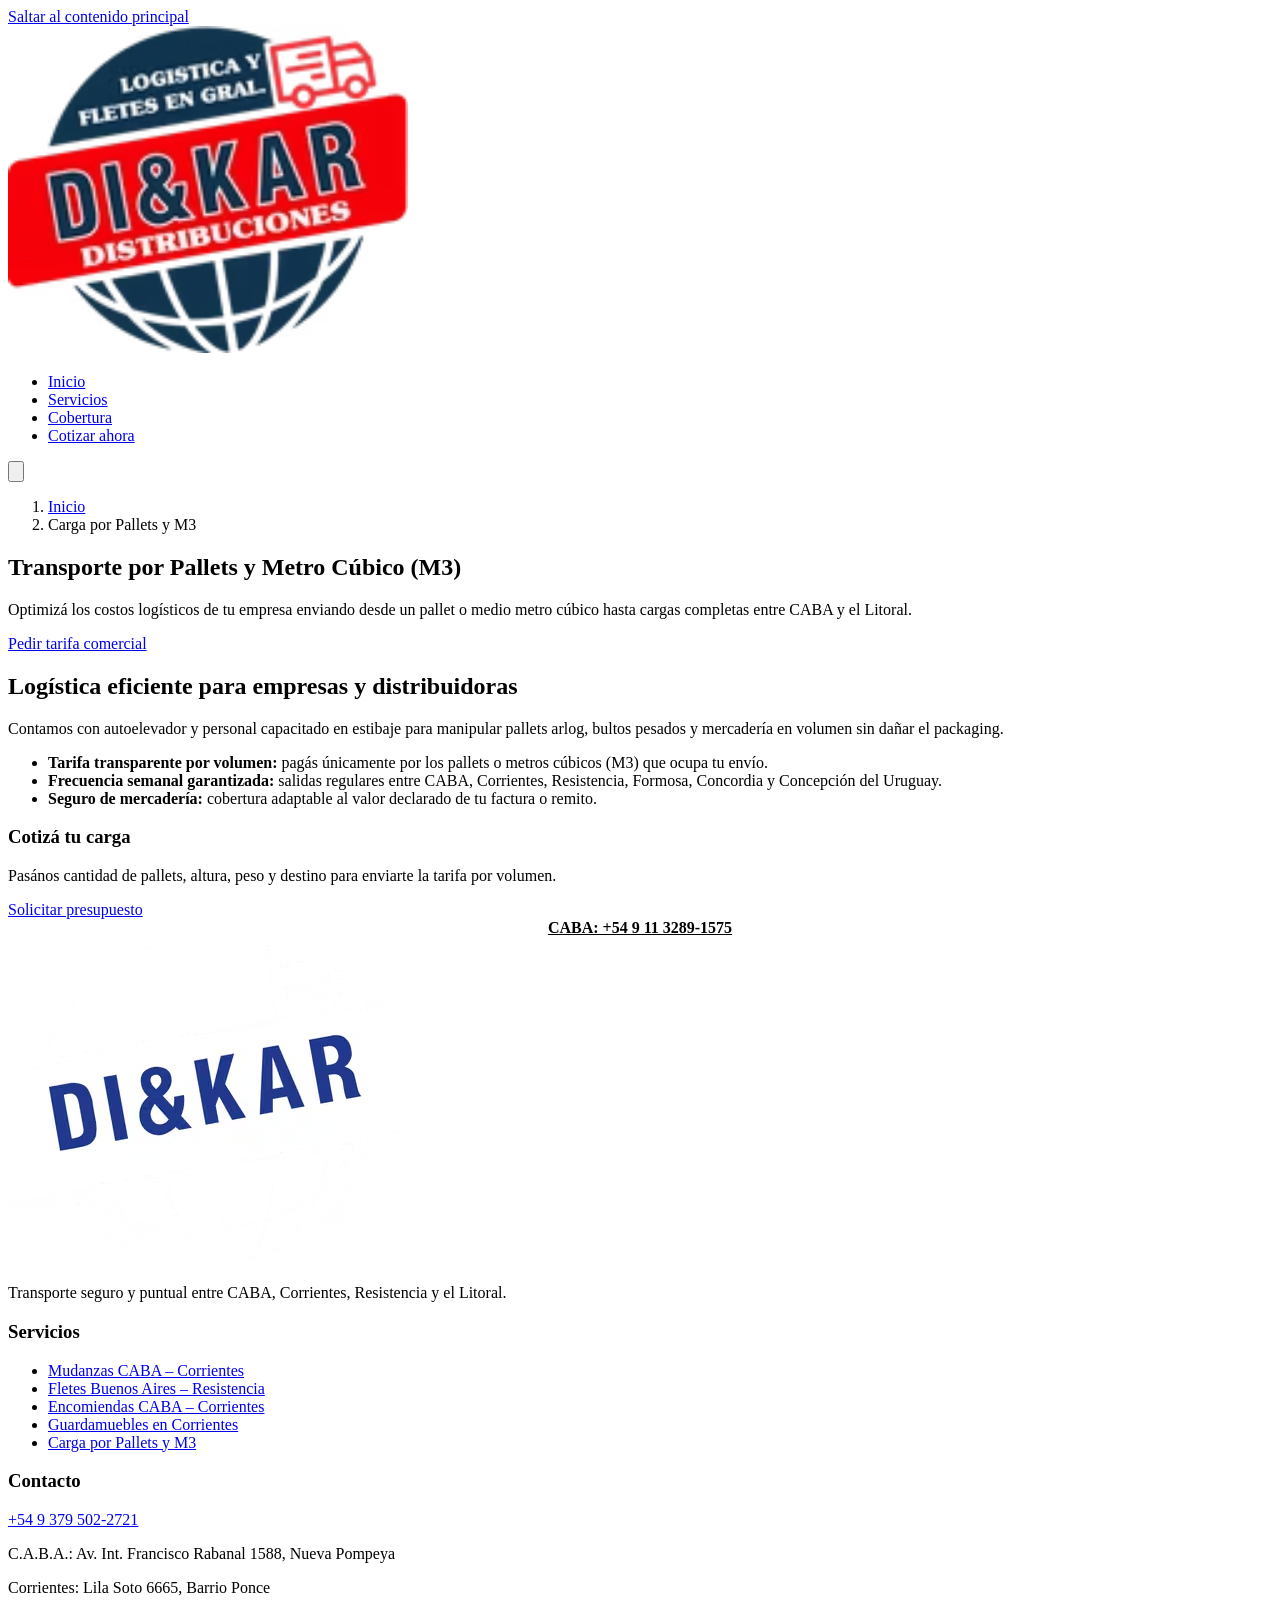
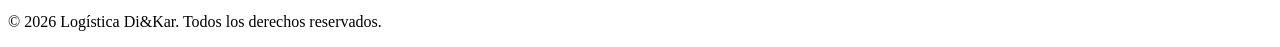
==== commit b1c346c2: "seo: referenciar #empresa por @id en las paginas de servicio Co-Authored-By: Claude Opus 5.5 <norepl" ====
--- a/carga-pallets-m3/index.html
+++ b/carga-pallets-m3/index.html
@@ -28,12 +28,32 @@
       "@context": "https://schema.org",
       "@type": "Service",
       "name": "Transporte de Carga por Pallets y M3",
-      "provider": { "@id": "https://logisticadikar.com.ar/#empresa", "@type": "MovingCompany", "name": "Logística Di&Kar", "url": "https://logisticadikar.com.ar/", "logo": "https://logisticadikar.com.ar/icon-512.png" },
+      "provider": { "@id": "https://logisticadikar.com.ar/#empresa" },
       "areaServed": ["Ciudad Autónoma de Buenos Aires", "Corrientes", "Resistencia", "Formosa", "Entre Ríos"],
       "description": "Transporte de carga general consolidada tarifada por pallet estándar o metro cúbico."
     }
     </script>
-    <link rel="stylesheet" href="/styles.v3.css">
+    <script type="application/ld+json">
+{
+  "@context": "https://schema.org",
+  "@type": "BreadcrumbList",
+  "itemListElement": [
+    {
+      "@type": "ListItem",
+      "position": 1,
+      "name": "Inicio",
+      "item": "https://logisticadikar.com.ar/"
+    },
+    {
+      "@type": "ListItem",
+      "position": 2,
+      "name": "Carga por Pallets y M3",
+      "item": "https://logisticadikar.com.ar/carga-pallets-m3/"
+    }
+  ]
+}
+    </script>
+    <link rel="stylesheet" href="/styles.v4.css">
 </head>
 <body>
     <a class="skip-link" href="#main-content">Saltar al contenido principal</a>
@@ -61,8 +81,11 @@
     <main id="main-content">
         <section class="subpage-hero">
             <div class="container">
-                <nav class="breadcrumb" aria-label="Ruta de navegación">
-                    <a href="/">Inicio</a> <span aria-hidden="true">/</span> <span>Carga por Pallets y M3</span>
+                <nav class="breadcrumb" aria-label="Breadcrumb">
+                    <ol>
+                        <li><a href="/">Inicio</a></li>
+                        <li><span aria-current="page">Carga por Pallets y M3</span></li>
+                    </ol>
                 </nav>
                 <h1>Transporte por Pallets y Metro Cúbico (M3)</h1>
                 <p>Optimizá los costos logísticos de tu empresa enviando desde un pallet o medio metro cúbico hasta cargas completas entre CABA y el Litoral.</p>
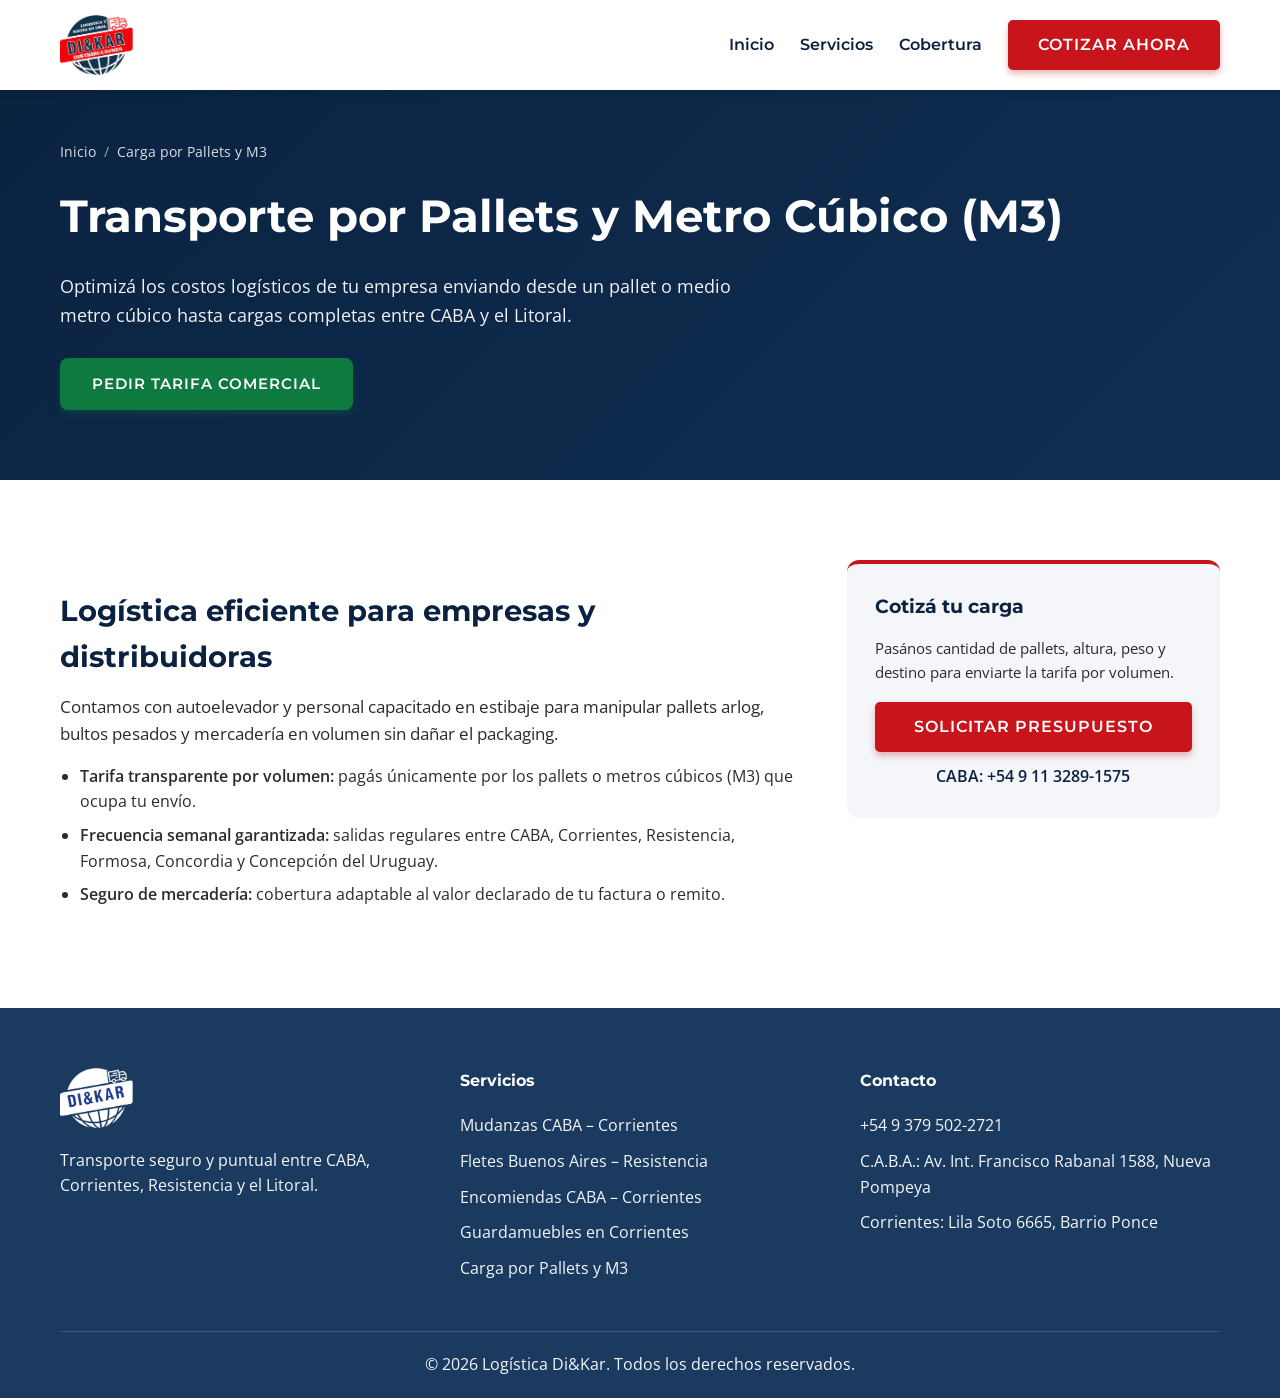
==== commit bc27fc85: "seo: BreadcrumbList y migas con <ol> en las paginas de servicio Co-Authored-By: Claude Opus 5.5 <nor" ====
--- a/carga-pallets-m3/index.html
+++ b/carga-pallets-m3/index.html
@@ -28,7 +28,7 @@
       "@context": "https://schema.org",
       "@type": "Service",
       "name": "Transporte de Carga por Pallets y M3",
-      "provider": { "@id": "https://logisticadikar.com.ar/#empresa" },
+      "provider": { "@id": "https://logisticadikar.com.ar/#empresa", "@type": "MovingCompany", "name": "Logística Di&Kar", "url": "https://logisticadikar.com.ar/", "logo": "https://logisticadikar.com.ar/icon-512.png" },
       "areaServed": ["Ciudad Autónoma de Buenos Aires", "Corrientes", "Resistencia", "Formosa", "Entre Ríos"],
       "description": "Transporte de carga general consolidada tarifada por pallet estándar o metro cúbico."
     }
--- a/styles.v4.css
+++ b/styles.v4.css
@@ -0,0 +1,1480 @@
+/* Montserrat Latin */
+@font-face {
+  font-family: 'Montserrat';
+  font-style: normal;
+  font-weight: 400;
+  font-display: swap;
+  src: url('/fonts/montserrat-latin.woff2') format('woff2');
+  unicode-range: U+0000-00FF, U+0131, U+0152-0153, U+02BB-02BC, U+02C6, U+02DA, U+02DC, U+0304, U+0308, U+0329, U+2000-206F, U+20AC, U+2122, U+2191, U+2193, U+2212, U+2215, U+FEFF, U+FFFD;
+}
+@font-face {
+  font-family: 'Montserrat';
+  font-style: normal;
+  font-weight: 600;
+  font-display: swap;
+  src: url('/fonts/montserrat-latin.woff2') format('woff2');
+  unicode-range: U+0000-00FF, U+0131, U+0152-0153, U+02BB-02BC, U+02C6, U+02DA, U+02DC, U+0304, U+0308, U+0329, U+2000-206F, U+20AC, U+2122, U+2191, U+2193, U+2212, U+2215, U+FEFF, U+FFFD;
+}
+@font-face {
+  font-family: 'Montserrat';
+  font-style: normal;
+  font-weight: 700;
+  font-display: swap;
+  src: url('/fonts/montserrat-latin.woff2') format('woff2');
+  unicode-range: U+0000-00FF, U+0131, U+0152-0153, U+02BB-02BC, U+02C6, U+02DA, U+02DC, U+0304, U+0308, U+0329, U+2000-206F, U+20AC, U+2122, U+2191, U+2193, U+2212, U+2215, U+FEFF, U+FFFD;
+}
+
+/* Open Sans Latin */
+@font-face {
+  font-family: 'Open Sans';
+  font-style: normal;
+  font-weight: 400;
+  font-stretch: 100%;
+  font-display: swap;
+  src: url('/fonts/opensans-latin.woff2') format('woff2');
+  unicode-range: U+0000-00FF, U+0131, U+0152-0153, U+02BB-02BC, U+02C6, U+02DA, U+02DC, U+0304, U+0308, U+0329, U+2000-206F, U+20AC, U+2122, U+2191, U+2193, U+2212, U+2215, U+FEFF, U+FFFD;
+}
+@font-face {
+  font-family: 'Open Sans';
+  font-style: normal;
+  font-weight: 600;
+  font-stretch: 100%;
+  font-display: swap;
+  src: url('/fonts/opensans-latin.woff2') format('woff2');
+  unicode-range: U+0000-00FF, U+0131, U+0152-0153, U+02BB-02BC, U+02C6, U+02DA, U+02DC, U+0304, U+0308, U+0329, U+2000-206F, U+20AC, U+2122, U+2191, U+2193, U+2212, U+2215, U+FEFF, U+FFFD;
+}
+
+:root {
+  --primary-red: #C8141B; /* Rojo corporativo con contraste AA (>= 5.2:1 con blanco) */
+  --primary-red-bright: #E61D24; /* Acento decorativo */
+  --primary-red-on-dark: #FF6B70; /* Rojo legible sobre azul oscuro (>= 6.0:1) */
+  --primary-blue: #0A2240; /* Azul oscuro confianza */
+  --secondary-blue: #1A3A60; /* Azul oscuro secundario */
+  --text-dark: #2B2B2B;
+  --text-light: #F4F6F9;
+  --white: #FFFFFF;
+  --gray-light: #E0E0E0;
+  --transition: all 0.3s ease;
+}
+
+* {
+  margin: 0;
+  padding: 0;
+  box-sizing: border-box;
+  font-family: 'Open Sans', sans-serif;
+}
+
+html {
+  scroll-behavior: smooth;
+}
+
+body {
+  background-color: var(--white);
+  color: var(--text-dark);
+  line-height: 1.6;
+  overflow-x: hidden;
+}
+
+h1, h2, h3, h4, h5, h6 {
+  font-family: 'Montserrat', sans-serif;
+  font-weight: 700;
+  color: var(--primary-blue);
+}
+
+a {
+  text-decoration: none;
+  color: inherit;
+}
+
+ul {
+  list-style: none;
+}
+
+img {
+  max-width: 100%;
+  height: auto;
+  display: block;
+}
+
+.icon {
+  display: inline-block;
+  width: 1em;
+  height: 1em;
+  fill: currentColor;
+  vertical-align: -0.125em;
+  flex-shrink: 0;
+}
+
+/* Skip link for keyboard navigation */
+.skip-link {
+  position: absolute;
+  top: -100px;
+  left: 16px;
+  background: var(--primary-blue);
+  color: var(--white);
+  padding: 12px 20px;
+  border-radius: 6px;
+  font-family: 'Montserrat', sans-serif;
+  font-weight: 600;
+  z-index: 2000;
+  transition: top 0.2s ease;
+}
+
+.skip-link:focus {
+  top: 16px;
+  outline: 3px solid var(--primary-red);
+  outline-offset: 2px;
+}
+
+/* Focus visible */
+a:focus-visible,
+button:focus-visible,
+input:focus-visible,
+select:focus-visible,
+textarea:focus-visible {
+  outline: 3px solid var(--primary-red);
+  outline-offset: 2px;
+}
+
+/* Utilities */
+.container {
+  max-width: 1200px;
+  margin: 0 auto;
+  padding: 0 20px;
+}
+
+.section-padding {
+  padding: 80px 0;
+}
+
+.section-title {
+  text-align: center;
+  font-size: 2.5rem;
+  margin-bottom: 50px;
+  position: relative;
+  padding-bottom: 15px;
+}
+
+.section-title::after {
+  content: '';
+  position: absolute;
+  bottom: 0;
+  left: 50%;
+  transform: translateX(-50%);
+  width: 80px;
+  height: 4px;
+  background-color: var(--primary-red);
+  border-radius: 2px;
+}
+
+.btn {
+  display: inline-block;
+  padding: 12px 30px;
+  border-radius: 5px;
+  font-family: 'Montserrat', sans-serif;
+  font-weight: 600;
+  text-transform: uppercase;
+  letter-spacing: 1px;
+  cursor: pointer;
+  transition: var(--transition);
+  border: none;
+  font-size: 1rem;
+}
+
+.btn-primary {
+  background-color: var(--primary-red);
+  color: var(--white);
+  box-shadow: 0 4px 6px rgba(200, 20, 27, 0.3);
+}
+
+.nav-links li a.btn-primary { color: var(--white); }
+
+.btn-primary:hover {
+  background-color: #a61016;
+  transform: translateY(-2px);
+  box-shadow: 0 6px 12px rgba(200, 20, 27, 0.4);
+}
+
+.btn-outline {
+  background-color: transparent;
+  border: 2px solid var(--white);
+  color: var(--white);
+}
+
+.btn-outline:hover {
+  background-color: var(--white);
+  color: var(--primary-blue);
+}
+
+/* Header & Nav */
+header {
+  position: fixed;
+  top: 0;
+  left: 0;
+  width: 100%;
+  background-color: var(--white);
+  box-shadow: 0 2px 10px rgba(0, 0, 0, 0.1);
+  z-index: 1000;
+  transition: var(--transition);
+}
+
+header.scrolled {
+  box-shadow: 0 5px 15px rgba(0, 0, 0, 0.12);
+}
+
+header.scrolled .navbar {
+  padding-top: 8px;
+  padding-bottom: 8px;
+}
+
+.navbar {
+  display: flex;
+  justify-content: space-between;
+  align-items: center;
+  padding: 15px 20px;
+  max-width: 1200px;
+  margin: 0 auto;
+  transition: padding 0.3s ease;
+}
+
+.logo img {
+  height: 60px;
+  width: auto;
+}
+
+.nav-links {
+  display: flex;
+  align-items: center;
+  gap: 26px;
+}
+
+.nav-links li a {
+  font-family: 'Montserrat', sans-serif;
+  font-weight: 600;
+  color: var(--primary-blue);
+  transition: var(--transition);
+  position: relative;
+}
+
+.nav-links li a:not(.btn)::after {
+  content: '';
+  position: absolute;
+  width: 0;
+  height: 2px;
+  bottom: -5px;
+  left: 0;
+  background-color: var(--primary-red);
+  transition: var(--transition);
+}
+
+.nav-links li a:not(.btn):hover::after {
+  width: 100%;
+}
+
+.nav-links li a:not(.btn):hover {
+  color: var(--primary-red);
+}
+
+.mobile-menu-btn {
+  display: none;
+  background: transparent;
+  border: none;
+  padding: 8px;
+  font-size: 1.5rem;
+  color: var(--primary-blue);
+  cursor: pointer;
+  line-height: 1;
+}
+
+/* Hero Section */
+.hero {
+  position: relative;
+  min-height: 100vh;
+  display: flex;
+  align-items: center;
+  color: var(--white);
+  padding-top: 100px;
+  padding-bottom: 0;
+  z-index: 1;
+  overflow: hidden;
+  background-color: var(--primary-blue);
+}
+
+.hero-overlay {
+  position: absolute;
+  top: 0; left: 0; width: 100%; height: 100%;
+  background: linear-gradient(135deg, rgba(10, 34, 64, 0.88) 0%, rgba(10, 34, 64, 0.72) 50%, rgba(10, 34, 64, 0.55) 100%);
+  z-index: 0;
+}
+
+.hero-bg {
+  position: absolute;
+  top: 0; left: 0; width: 100%; height: 100%;
+  z-index: -1;
+  overflow: hidden;
+}
+
+.hero-bg .bg-slide {
+  position: absolute;
+  top: 0; left: 0; width: 100%; height: 100%;
+  background-size: cover;
+  background-position: center;
+  opacity: 0;
+  animation: fadeBackground 15s infinite;
+}
+
+.hero-bg .bg-slide:nth-child(1) {
+  opacity: 1;
+  background-image: url('/Imagenes/opt/gpt7-1200.jpg');
+  background-image: image-set(
+    url('/Imagenes/opt/gpt7-1200.avif') type('image/avif'),
+    url('/Imagenes/opt/gpt7-1200.webp') type('image/webp'),
+    url('/Imagenes/opt/gpt7-1200.jpg') type('image/jpeg')
+  );
+  animation-delay: 0s;
+}
+
+.hero-bg .bg-slide:nth-child(2) {
+  background-image: url('/Imagenes/opt/gpt5-1200.jpg');
+  background-image: image-set(
+    url('/Imagenes/opt/gpt5-1200.avif') type('image/avif'),
+    url('/Imagenes/opt/gpt5-1200.webp') type('image/webp'),
+    url('/Imagenes/opt/gpt5-1200.jpg') type('image/jpeg')
+  );
+  animation-delay: 5s;
+}
+
+.hero-bg .bg-slide:nth-child(3) {
+  background-image: url('/Imagenes/opt/gpt3-1200.jpg');
+  background-image: image-set(
+    url('/Imagenes/opt/gpt3-1200.avif') type('image/avif'),
+    url('/Imagenes/opt/gpt3-1200.webp') type('image/webp'),
+    url('/Imagenes/opt/gpt3-1200.jpg') type('image/jpeg')
+  );
+  animation-delay: 10s;
+}
+
+@keyframes fadeBackground {
+  0%   { opacity: 0; transform: scale(1); }
+  10%  { opacity: 1; transform: scale(1.02); }
+  33%  { opacity: 1; transform: scale(1.05); }
+  43%  { opacity: 0; transform: scale(1.07); }
+  100% { opacity: 0; transform: scale(1.1); }
+}
+
+/* Hero Split Layout */
+.hero > .container {
+  position: relative;
+  z-index: 2;
+  width: 100%;
+}
+
+.hero-split {
+  display: grid;
+  grid-template-columns: 1fr 420px;
+  gap: 60px;
+  align-items: center;
+  min-height: calc(100vh - 200px);
+  padding-bottom: 90px;
+}
+
+.hero-route-badge {
+  display: inline-flex;
+  align-items: center;
+  gap: 10px;
+  background: rgba(200, 20, 27, 0.25);
+  border: 1px solid rgba(255, 107, 112, 0.55);
+  border-radius: 8px;
+  padding: 8px 20px;
+  margin-bottom: 28px;
+  font-family: 'Montserrat', sans-serif;
+  font-weight: 600;
+  font-size: 0.85rem;
+  letter-spacing: 0.5px;
+  backdrop-filter: blur(10px);
+}
+
+.route-dot {
+  width: 8px;
+  height: 8px;
+  background-color: var(--primary-red-bright);
+  border-radius: 50%;
+  animation: pulse-dot 2s infinite;
+}
+
+@keyframes pulse-dot {
+  0%, 100% { box-shadow: 0 0 0 0 rgba(230, 29, 36, 0.6); }
+  50%      { box-shadow: 0 0 0 6px rgba(230, 29, 36, 0); }
+}
+
+.hero-route-badge .icon {
+  font-size: 0.85rem;
+  opacity: 0.85;
+}
+
+.hero h1 {
+  font-size: 3.8rem;
+  color: var(--white);
+  margin-bottom: 24px;
+  line-height: 1.15;
+  letter-spacing: -0.5px;
+}
+
+.highlight-text {
+  color: var(--primary-red-on-dark);
+  position: relative;
+}
+
+.highlight-text::after {
+  content: '';
+  position: absolute;
+  bottom: 2px;
+  left: 0;
+  width: 100%;
+  height: 4px;
+  background: var(--primary-red-on-dark);
+  border-radius: 2px;
+  opacity: 0.6;
+}
+
+.hero-subtitle {
+  font-size: 1.2rem;
+  margin-bottom: 36px;
+  line-height: 1.7;
+  opacity: 0.95;
+  max-width: 540px;
+}
+
+.hero-btns {
+  display: flex;
+  gap: 16px;
+  margin-bottom: 40px;
+}
+
+.btn-hero-primary {
+  display: inline-flex;
+  align-items: center;
+  gap: 10px;
+  padding: 14px 32px;
+  font-size: 0.95rem;
+  border-radius: 8px;
+}
+
+.btn-whatsapp-hero {
+  display: inline-flex;
+  align-items: center;
+  gap: 10px;
+  padding: 14px 32px;
+  background: #0F7A40; /* Contraste AA >= 5.0:1 con texto blanco */
+  color: var(--white);
+  font-family: 'Montserrat', sans-serif;
+  font-weight: 600;
+  text-transform: uppercase;
+  letter-spacing: 1px;
+  font-size: 0.95rem;
+  border-radius: 8px;
+  border: none;
+  box-shadow: 0 4px 6px rgba(15, 122, 64, 0.3);
+  transition: var(--transition);
+}
+
+.btn-whatsapp-hero:hover {
+  background: #0b5e31;
+  transform: translateY(-2px);
+  box-shadow: 0 6px 12px rgba(15, 122, 64, 0.4);
+}
+
+.btn-whatsapp-hero .icon {
+  font-size: 1.2rem;
+}
+
+/* Trust Indicators */
+.hero-trust {
+  display: flex;
+  gap: 28px;
+}
+
+.trust-item {
+  display: flex;
+  align-items: center;
+  gap: 8px;
+  font-size: 0.85rem;
+  opacity: 0.92;
+  font-weight: 600;
+  font-family: 'Montserrat', sans-serif;
+}
+
+.trust-item .icon {
+  color: var(--primary-red-on-dark);
+  font-size: 1rem;
+}
+
+/* Hero Right - Floating Card */
+.hero-floating-card {
+  background: var(--white);
+  border: 1px solid rgba(10, 34, 64, 0.06);
+  border-radius: 24px;
+  padding: 32px;
+  animation: floatCard 6s ease-in-out infinite;
+  box-shadow: 0 20px 50px rgba(10, 34, 64, 0.15);
+}
+
+@keyframes floatCard {
+  0%, 100% { transform: translateY(0); }
+  50%      { transform: translateY(-10px); }
+}
+
+.floating-card-header {
+  display: flex;
+  align-items: center;
+  gap: 12px;
+  margin-bottom: 28px;
+  padding-bottom: 18px;
+  border-bottom: 1px solid rgba(10, 34, 64, 0.08);
+}
+
+.floating-card-header .icon {
+  font-size: 1.5rem;
+  color: var(--primary-red);
+}
+
+.floating-card-header span {
+  font-family: 'Montserrat', sans-serif;
+  font-weight: 700;
+  font-size: 1.15rem;
+  color: var(--primary-blue);
+}
+
+.floating-card-services {
+  display: flex;
+  flex-direction: column;
+  gap: 14px;
+  margin-bottom: 24px;
+}
+
+.fc-service {
+  display: flex;
+  align-items: center;
+  gap: 16px;
+  padding: 12px 16px;
+  background: rgba(10, 34, 64, 0.03);
+  border-radius: 14px;
+  transition: var(--transition);
+  border: 1px solid transparent;
+}
+
+.fc-service:hover {
+  background: var(--white);
+  border-color: rgba(200, 20, 27, 0.2);
+  transform: translateY(-2px) translateX(4px);
+  box-shadow: 0 6px 20px rgba(10, 34, 64, 0.06);
+}
+
+.fc-icon {
+  width: 44px;
+  height: 44px;
+  background: rgba(200, 20, 27, 0.1);
+  border-radius: 10px;
+  display: flex;
+  align-items: center;
+  justify-content: center;
+  color: var(--primary-red);
+  font-size: 1.15rem;
+  flex-shrink: 0;
+  transition: var(--transition);
+}
+
+.fc-service:hover .fc-icon {
+  background: var(--primary-red);
+  color: var(--white);
+  transform: scale(1.05);
+}
+
+.fc-info h2,
+.fc-info h3,
+.fc-info h4 {
+  color: var(--primary-blue);
+  font-size: 0.95rem;
+  font-weight: 600;
+  margin-bottom: 2px;
+}
+
+.fc-info p {
+  font-size: 0.85rem;
+  color: #3e5266;
+  margin: 0;
+}
+
+.floating-card-cta {
+  display: flex;
+  align-items: center;
+  justify-content: center;
+  gap: 8px;
+  width: 100%;
+  padding: 14px;
+  background: var(--primary-red);
+  color: var(--white);
+  border-radius: 12px;
+  font-family: 'Montserrat', sans-serif;
+  font-weight: 600;
+  font-size: 0.95rem;
+  text-transform: uppercase;
+  letter-spacing: 0.5px;
+  transition: var(--transition);
+  box-shadow: 0 4px 15px rgba(200, 20, 27, 0.25);
+}
+
+.floating-card-cta:hover {
+  background: #a61016;
+  transform: translateY(-2px);
+  box-shadow: 0 6px 20px rgba(200, 20, 27, 0.35);
+}
+
+.floating-card-cta .icon {
+  transition: transform 0.3s ease;
+}
+
+.floating-card-cta:hover .icon {
+  transform: translateX(4px);
+}
+
+/* Stats Bar */
+.hero-stats-bar {
+  position: absolute;
+  bottom: 0;
+  left: 0;
+  width: 100%;
+  background: rgba(10, 34, 64, 0.78);
+  backdrop-filter: blur(20px);
+  -webkit-backdrop-filter: blur(20px);
+  border-top: 1px solid rgba(255, 255, 255, 0.15);
+  z-index: 2;
+  padding: 24px 0;
+}
+
+.stats-grid {
+  display: flex;
+  justify-content: center;
+  align-items: center;
+  gap: 50px;
+}
+
+.stat-item {
+  text-align: center;
+}
+
+.stat-number {
+  display: block;
+  font-family: 'Montserrat', sans-serif;
+  font-weight: 700;
+  font-size: 2rem;
+  color: var(--white);
+  line-height: 1;
+  margin-bottom: 6px;
+}
+
+.stat-label {
+  font-size: 0.8rem;
+  opacity: 0.9;
+  text-transform: uppercase;
+  letter-spacing: 1px;
+  font-weight: 600;
+}
+
+.stat-divider {
+  width: 1px;
+  height: 40px;
+  background: rgba(255, 255, 255, 0.25);
+}
+
+/* Services */
+.services-grid {
+  display: grid;
+  grid-template-columns: repeat(auto-fit, minmax(300px, 1fr));
+  gap: 30px;
+}
+
+.service-card {
+  background: var(--white);
+  padding: 40px 30px;
+  border-radius: 10px;
+  box-shadow: 0 5px 15px rgba(0,0,0,0.05);
+  text-align: center;
+  transition: var(--transition);
+  position: relative;
+  overflow: hidden;
+  border-bottom: 4px solid transparent;
+  display: flex;
+  flex-direction: column;
+  justify-content: space-between;
+}
+
+.service-card:hover {
+  transform: translateY(-10px);
+  box-shadow: 0 15px 30px rgba(0,0,0,0.1);
+  border-bottom: 4px solid var(--primary-red);
+}
+
+.service-icon {
+  font-size: 3rem;
+  color: var(--primary-red);
+  margin: 0 auto 20px;
+  display: block;
+}
+
+.service-card h3 {
+  margin-bottom: 15px;
+}
+
+.service-card-link {
+  display: inline-flex;
+  align-items: center;
+  justify-content: center;
+  gap: 6px;
+  margin-top: 18px;
+  font-family: 'Montserrat', sans-serif;
+  font-weight: 600;
+  font-size: 0.9rem;
+  color: var(--primary-red);
+}
+
+.service-card-link:hover {
+  text-decoration: underline;
+}
+
+.service-card.featured {
+  border-bottom: 4px solid var(--primary-red);
+  box-shadow: 0 10px 25px rgba(0,0,0,0.08);
+}
+
+.service-card.featured::before {
+  content: 'MÁS SOLICITADO';
+  position: absolute;
+  top: 15px;
+  right: -35px;
+  background: var(--primary-red);
+  color: var(--white);
+  font-size: 0.65rem;
+  font-weight: 700;
+  padding: 5px 35px;
+  transform: rotate(45deg);
+  box-shadow: 0 2px 5px rgba(0,0,0,0.15);
+  letter-spacing: 1px;
+}
+
+.benefits-banner {
+  margin-top: 40px;
+  background: var(--text-light);
+  padding: 25px;
+  border-radius: 10px;
+  text-align: center;
+  border-left: 5px solid var(--primary-red);
+  box-shadow: 0 5px 15px rgba(0,0,0,0.03);
+}
+
+.benefits-banner p {
+  font-size: 1.1rem;
+  margin: 0;
+  font-weight: 600;
+  color: var(--primary-blue);
+  display: flex;
+  align-items: center;
+  justify-content: center;
+  gap: 10px;
+  flex-wrap: wrap;
+}
+
+.benefits-banner .icon {
+  color: var(--primary-red);
+  font-size: 1.4rem;
+}
+
+/* Coverage */
+.coverage {
+  background-color: var(--primary-blue);
+  color: var(--white);
+}
+
+.coverage .section-title {
+  color: var(--white);
+}
+
+.coverage-content {
+  display: grid;
+  grid-template-columns: 1fr 1fr;
+  gap: 50px;
+  align-items: center;
+}
+
+.coverage-list h3 {
+  color: var(--primary-red-on-dark);
+  margin-bottom: 20px;
+}
+
+.coverage-list h4 {
+  margin-bottom: 10px;
+  color: var(--white);
+}
+
+.coverage-list ul {
+  display: grid;
+  grid-template-columns: 1fr 1fr;
+  gap: 15px;
+  margin-bottom: 20px;
+}
+
+.coverage-list li {
+  display: flex;
+  align-items: center;
+  gap: 10px;
+}
+
+.coverage-list .icon {
+  color: var(--primary-red-on-dark);
+}
+
+.coverage-map img {
+  border-radius: 10px;
+  box-shadow: 0 10px 30px rgba(0,0,0,0.3);
+  border: 4px solid var(--white);
+  width: 100%;
+  height: auto;
+}
+
+/* About */
+.about-grid {
+  display: grid;
+  grid-template-columns: 1fr 1fr;
+  gap: 50px;
+  align-items: center;
+}
+
+.about-text h3 {
+  font-size: 2rem;
+  margin-bottom: 20px;
+}
+
+.about-text p {
+  margin-bottom: 20px;
+  font-size: 1.1rem;
+}
+
+.about-images {
+  align-items: center;
+  display: grid;
+  grid-template-columns: 1fr 1fr;
+  gap: 20px;
+}
+
+.about-images img {
+  border-radius: 10px;
+  box-shadow: 0 5px 15px rgba(0,0,0,0.1);
+  width: 100%;
+  height: auto;
+}
+
+/* Contact / Quote */
+.contact {
+  background-color: var(--text-light);
+}
+
+.contact-grid {
+  display: grid;
+  grid-template-columns: 1fr 1fr;
+  gap: 50px;
+}
+
+.contact-info {
+  background: var(--white);
+  padding: 40px;
+  border-radius: 10px;
+  box-shadow: 0 5px 15px rgba(0,0,0,0.05);
+}
+
+.info-item {
+  display: flex;
+  align-items: flex-start;
+  gap: 20px;
+  margin-bottom: 30px;
+}
+
+.info-icon {
+  width: 50px;
+  height: 50px;
+  background-color: rgba(200, 20, 27, 0.1);
+  color: var(--primary-red);
+  border-radius: 50%;
+  display: flex;
+  justify-content: center;
+  align-items: center;
+  font-size: 1.5rem;
+  flex-shrink: 0;
+}
+
+.info-text h4 {
+  margin-bottom: 5px;
+}
+
+.info-links {
+  display: flex;
+  flex-direction: column;
+  gap: 6px;
+  margin-top: 8px;
+}
+
+.info-links a {
+  display: inline-flex;
+  align-items: center;
+  gap: 6px;
+  color: var(--primary-blue);
+  font-weight: 600;
+  font-size: 0.95rem;
+}
+
+.info-links a:hover {
+  color: var(--primary-red);
+}
+
+.info-links .icon-wa {
+  color: #128C4A;
+}
+
+.info-links .icon-map {
+  color: var(--primary-red);
+}
+
+.quote-form {
+  background: var(--white);
+  padding: 40px;
+  border-radius: 10px;
+  box-shadow: 0 5px 15px rgba(0,0,0,0.05);
+}
+
+.form-row {
+  display: grid;
+  grid-template-columns: 1fr 1fr;
+  gap: 20px;
+}
+
+.form-group {
+  margin-bottom: 20px;
+}
+
+.form-group label {
+  display: block;
+  margin-bottom: 8px;
+  font-weight: 600;
+  color: var(--primary-blue);
+}
+
+.form-control {
+  width: 100%;
+  padding: 12px 15px;
+  border: 1px solid #8c96a0;
+  border-radius: 5px;
+  font-family: 'Open Sans', sans-serif;
+  font-size: 1rem;
+  color: var(--text-dark);
+  transition: var(--transition);
+}
+
+.form-control:focus {
+  border-color: var(--primary-red);
+  outline: none;
+  box-shadow: 0 0 0 3px rgba(200, 20, 27, 0.15);
+}
+
+.form-control[aria-invalid="true"] {
+  border-color: var(--primary-red);
+}
+
+.field-error {
+  display: block;
+  color: var(--primary-red);
+  font-size: 0.85rem;
+  font-weight: 600;
+  margin-top: 5px;
+  min-height: 1.2em;
+}
+
+.form-status {
+  margin-bottom: 16px;
+  padding: 12px 14px;
+  border-radius: 6px;
+  font-size: 0.92rem;
+  font-weight: 600;
+  display: none;
+}
+
+.form-status.error {
+  display: block;
+  background: #fdecec;
+  color: #8f0e13;
+  border: 1px solid #f5b5b8;
+}
+
+textarea.form-control {
+  resize: vertical;
+  min-height: 100px;
+}
+
+/* FAQ */
+.faq-list {
+  max-width: 800px;
+  margin: 0 auto;
+}
+
+.faq-item {
+  background: var(--white);
+  margin-bottom: 20px;
+  border-radius: 8px;
+  box-shadow: 0 2px 10px rgba(0,0,0,0.05);
+  overflow: hidden;
+  border: 1px solid rgba(10, 34, 64, 0.08);
+}
+
+.faq-question {
+  width: 100%;
+  background: transparent;
+  border: none;
+  padding: 20px;
+  display: flex;
+  justify-content: space-between;
+  align-items: center;
+  text-align: left;
+  cursor: pointer;
+  font-family: 'Montserrat', sans-serif;
+  font-weight: 600;
+  font-size: 1.05rem;
+  color: var(--primary-blue);
+  transition: var(--transition);
+}
+
+.faq-question:hover {
+  color: var(--primary-red);
+}
+
+.faq-question .icon {
+  transition: transform 0.3s ease;
+  margin-left: 12px;
+}
+
+.faq-answer {
+  padding: 0 20px;
+  max-height: 0;
+  overflow: hidden;
+  transition: max-height 0.3s ease, padding 0.3s ease;
+}
+
+.faq-item.active .faq-answer {
+  padding: 0 20px 20px;
+  max-height: 300px;
+}
+
+.faq-item.active .faq-question .icon {
+  transform: rotate(180deg);
+}
+
+/* Subpages & 404 */
+.subpage-hero {
+  background: linear-gradient(135deg, var(--primary-blue) 0%, #102e52 100%);
+  color: var(--white);
+  padding: 140px 0 70px;
+}
+
+.subpage-hero h1 {
+  color: var(--white);
+  font-size: 2.8rem;
+  margin-bottom: 18px;
+}
+
+.subpage-hero p {
+  font-size: 1.15rem;
+  max-width: 720px;
+  opacity: 0.94;
+  margin-bottom: 28px;
+}
+
+.breadcrumb {
+  display: flex;
+  align-items: center;
+  gap: 8px;
+  font-size: 0.9rem;
+  margin-bottom: 18px;
+  color: rgba(255, 255, 255, 0.85);
+}
+
+.breadcrumb ol {
+  display: flex;
+  flex-wrap: wrap;
+  align-items: center;
+  gap: 8px;
+  list-style: none;
+  margin: 0;
+  padding: 0;
+}
+
+.breadcrumb li + li::before {
+  content: '/';
+  margin-right: 8px;
+  opacity: 0.7;
+}
+
+.breadcrumb a:hover {
+  text-decoration: underline;
+}
+
+.subpage-content {
+  display: grid;
+  grid-template-columns: 2fr 1fr;
+  gap: 40px;
+  align-items: start;
+}
+
+.subpage-article h2 {
+  font-size: 1.8rem;
+  margin: 28px 0 14px;
+}
+
+.subpage-article p {
+  margin-bottom: 16px;
+  font-size: 1.05rem;
+}
+
+.subpage-article ul {
+  margin-bottom: 20px;
+  padding-left: 20px;
+  list-style: disc;
+}
+
+.subpage-article li {
+  margin-bottom: 8px;
+}
+
+.subpage-sidebar {
+  background: var(--text-light);
+  padding: 28px;
+  border-radius: 12px;
+  border-top: 4px solid var(--primary-red);
+}
+
+.subpage-sidebar h3 {
+  margin-bottom: 14px;
+}
+
+.subpage-sidebar p {
+  margin-bottom: 18px;
+  font-size: 0.95rem;
+}
+
+.error-404 {
+  min-height: 75vh;
+  display: flex;
+  align-items: center;
+  justify-content: center;
+  text-align: center;
+  padding: 140px 20px 80px;
+}
+
+.error-404-code {
+  font-family: 'Montserrat', sans-serif;
+  font-size: 5rem;
+  font-weight: 700;
+  color: var(--primary-red);
+  line-height: 1;
+  margin-bottom: 16px;
+}
+
+/* Footer */
+footer {
+  background-color: var(--secondary-blue);
+  color: var(--text-light);
+  padding: 60px 0 20px;
+}
+
+.footer-grid {
+  display: grid;
+  grid-template-columns: repeat(auto-fit, minmax(220px, 1fr));
+  gap: 40px;
+  margin-bottom: 40px;
+}
+
+.footer-about img {
+  height: 60px;
+  width: auto;
+  margin-bottom: 20px;
+}
+
+.footer-links h3, .footer-contact h3,
+.footer-links h4, .footer-contact h4 {
+  font-size: 1rem;
+  color: var(--white);
+  margin-bottom: 20px;
+}
+
+.footer-links ul li {
+  margin-bottom: 10px;
+}
+
+.footer-links ul li a:hover {
+  color: var(--primary-red-on-dark);
+  padding-left: 5px;
+}
+
+.footer-contact p {
+  margin-bottom: 10px;
+  display: flex;
+  align-items: flex-start;
+  gap: 10px;
+}
+
+.footer-contact .icon {
+  color: var(--primary-red-on-dark);
+  margin-top: 4px;
+}
+
+.footer-contact a:hover {
+  text-decoration: underline;
+}
+
+.footer-credit {
+  display: inline-flex;
+  align-items: center;
+  gap: 8px;
+  margin-top: 10px;
+  color: rgba(255,255,255,0.88);
+  font-size: 0.9rem;
+  text-decoration: none;
+}
+
+.footer-credit:hover {
+  color: var(--white);
+}
+
+.footer-credit img {
+  height: 40px;
+  width: auto;
+}
+
+.footer-bottom {
+  text-align: center;
+  padding-top: 20px;
+  border-top: 1px solid rgba(255,255,255,0.15);
+}
+
+/* WhatsApp Button */
+.whatsapp-float {
+  position: fixed;
+  bottom: 30px;
+  right: 30px;
+  background-color: #0F7A40;
+  color: var(--white);
+  border-radius: 50px;
+  padding: 12px 22px;
+  display: flex;
+  align-items: center;
+  gap: 10px;
+  font-family: 'Montserrat', sans-serif;
+  font-weight: 600;
+  box-shadow: 0 4px 10px rgba(0,0,0,0.3);
+  z-index: 1000;
+  transition: var(--transition);
+}
+
+.whatsapp-float:hover {
+  background-color: #0b5e31;
+  transform: scale(1.05);
+}
+
+.whatsapp-float .icon {
+  font-size: 1.5rem;
+}
+
+/* Reveal Animations (progressive enhancement with JS, never blocks hero/LCP) */
+.js-ready .reveal {
+  opacity: 0;
+  transform: translateY(30px);
+  transition: opacity 0.6s ease, transform 0.6s ease;
+}
+
+.js-ready .reveal.active {
+  opacity: 1;
+  transform: translateY(0);
+}
+
+@media (prefers-reduced-motion: reduce) {
+  html {
+    scroll-behavior: auto;
+  }
+  .hero-bg .bg-slide,
+  .hero-floating-card,
+  .route-dot {
+    animation: none !important;
+  }
+  .js-ready .reveal {
+    opacity: 1 !important;
+    transform: none !important;
+    transition: none !important;
+  }
+  * {
+    transition-duration: 0.01ms !important;
+  }
+}
+
+/* Responsive */
+@media (max-width: 1100px) {
+  .hero-split {
+    grid-template-columns: 1fr 380px;
+    gap: 40px;
+  }
+}
+
+@media (max-width: 992px) {
+  .hero {
+    padding-top: 90px;
+    display: flex;
+    flex-direction: column;
+    min-height: auto;
+  }
+
+  .hero-split {
+    grid-template-columns: 1fr;
+    gap: 40px;
+    min-height: auto;
+    padding-bottom: 20px;
+    padding-top: 30px;
+  }
+
+  .hero-left {
+    text-align: center;
+  }
+
+  .hero-route-badge {
+    justify-content: center;
+  }
+
+  .hero h1 { font-size: 2.8rem; }
+
+  .hero-subtitle {
+    margin-left: auto;
+    margin-right: auto;
+  }
+
+  .hero-btns,
+  .hero-trust {
+    justify-content: center;
+  }
+
+  .hero-right {
+    width: 100%;
+    max-width: 420px;
+    margin: 0 auto;
+  }
+
+  .hero-floating-card {
+    animation: none;
+    width: 100%;
+  }
+
+  .hero-stats-bar {
+    position: relative;
+    bottom: auto;
+    margin-top: 40px;
+  }
+
+  .stats-grid {
+    gap: 30px;
+  }
+
+  .stat-number { font-size: 1.6rem; }
+  .stat-label { font-size: 0.7rem; }
+
+  .coverage-content, .about-grid, .contact-grid, .subpage-content {
+    grid-template-columns: 1fr;
+  }
+}
+
+@media (max-width: 768px) {
+  .nav-links {
+    position: fixed;
+    top: 76px;
+    left: -100%;
+    flex-direction: column;
+    background-color: var(--white);
+    width: 100%;
+    text-align: center;
+    padding: 20px 0;
+    box-shadow: 0 10px 10px rgba(0,0,0,0.1);
+    transition: left 0.35s ease;
+  }
+
+  .nav-links.active {
+    left: 0;
+  }
+
+  .mobile-menu-btn {
+    display: inline-flex;
+    align-items: center;
+    justify-content: center;
+  }
+
+  .hero h1 { font-size: 2.2rem; }
+  .hero-btns { flex-direction: column; align-items: center; }
+
+  .hero-trust {
+    flex-direction: column;
+    align-items: center;
+    gap: 12px;
+  }
+
+  .hero-route-badge {
+    font-size: 0.75rem;
+    gap: 6px;
+    padding: 6px 14px;
+  }
+
+  .stats-grid {
+    display: grid;
+    grid-template-columns: 1fr 1fr;
+    gap: 20px;
+  }
+
+  .stat-divider {
+    display: none;
+  }
+
+  .hero-stats-bar {
+    padding: 18px 0;
+  }
+
+  .hero-floating-card {
+    padding: 24px;
+  }
+
+  .form-row {
+    grid-template-columns: 1fr;
+  }
+
+  .section-title { font-size: 2rem; }
+  .subpage-hero h1 { font-size: 2.1rem; }
+
+  .whatsapp-float span { display: none; }
+  .whatsapp-float { padding: 15px; border-radius: 50%; }
+}
+
+@media (max-width: 480px) {
+  .hero h1 { font-size: 1.9rem; }
+  .hero-subtitle { font-size: 1rem; }
+
+  .btn-hero-primary,
+  .btn-whatsapp-hero {
+    padding: 12px 24px;
+    font-size: 0.85rem;
+    width: 100%;
+    justify-content: center;
+  }
+
+  .stat-number { font-size: 1.3rem; }
+  .stat-label { font-size: 0.65rem; }
+  .fc-service { padding: 10px 12px; }
+}
